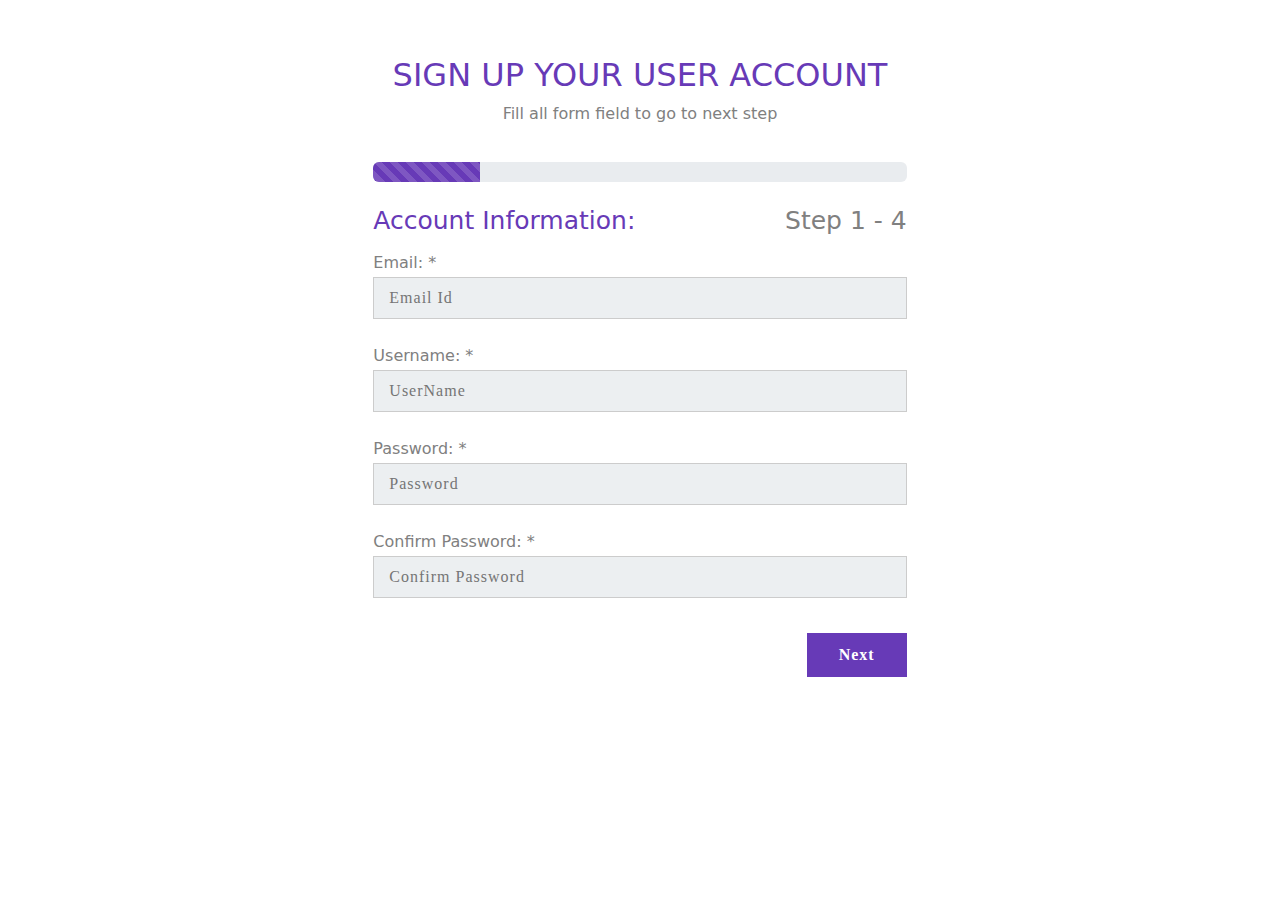
==== form.html @ b9141964 "form add" ====
<!DOCTYPE html>
<html lang="en">

<head>
    <meta charset="UTF-8">
    <meta http-equiv="X-UA-Compatible" content="IE=edge">
    <meta name="viewport" content="width=device-width, initial-scale=1.0">
    <title>Form</title>
    <!-- bootstrap cdn -->
    <link href="https://cdn.jsdelivr.net/npm/bootstrap@5.0.2/dist/css/bootstrap.min.css" rel="stylesheet"
        crossorigin="anonymous">

        <link rel="stylesheet" href="./form.css">
    

</head>

<body>
    <section class="formSection">
        <div class="container-fluid">
            <div class="row justify-content-center">
                <div class="col-11 col-sm-10 col-md-10 col-lg-6 col-xl-5 text-center p-0 mt-3 mb-2">
                    <div class="card px-0 pt-4 pb-0 mt-3 mb-3">
                        <h2 id="heading">Sign Up Your User Account</h2>
                        <p>Fill all form field to go to next step</p>
                        <form id="msform">
                            
                            <div class="progress">
                                <div class="progress-bar progress-bar-striped progress-bar-animated" role="progressbar"
                                    aria-valuemin="0" aria-valuemax="100"></div>
                            </div> <br> <!-- fieldsets -->
                            <fieldset>
                                <div class="form-card">
                                    <div class="row">
                                        <div class="col-7">
                                            <h2 class="fs-title">Account Information:</h2>
                                        </div>
                                        <div class="col-5">
                                            <h2 class="steps">Step 1 - 4</h2>
                                        </div>
                                    </div> <label class="fieldlabels">Email: *</label> <input type="email" name="email"
                                        placeholder="Email Id" /> <label class="fieldlabels">Username: *</label> <input
                                        type="text" name="uname" placeholder="UserName" /> <label
                                        class="fieldlabels">Password: *</label> <input type="password" name="pwd"
                                        placeholder="Password" /> <label class="fieldlabels">Confirm Password: *</label>
                                    <input type="password" name="cpwd" placeholder="Confirm Password" />
                                </div> <input type="button" name="next" class="next action-button" value="Next" />
                            </fieldset>
                            <fieldset>
                                <div class="form-card">
                                    <div class="row">
                                        <div class="col-7">
                                            <h2 class="fs-title">Personal Information:</h2>
                                        </div>
                                        <div class="col-5">
                                            <h2 class="steps">Step 2 - 4</h2>
                                        </div>
                                    </div> <label class="fieldlabels">First Name: *</label> <input type="text"
                                        name="fname" placeholder="First Name" /> <label class="fieldlabels">Last Name:
                                        *</label> <input type="text" name="lname" placeholder="Last Name" /> <label
                                        class="fieldlabels">Contact No.: *</label> <input type="text" name="phno"
                                        placeholder="Contact No." /> <label class="fieldlabels">Alternate Contact No.:
                                        *</label> <input type="text" name="phno_2"
                                        placeholder="Alternate Contact No." />
                                </div> <input type="button" name="next" class="next action-button" value="Next" />
                                <input type="button" name="previous" class="previous action-button-previous"
                                    value="Previous" />
                            </fieldset>
                            <fieldset>
                                <div class="form-card">
                                    <div class="row">
                                        <div class="col-7">
                                            <h2 class="fs-title">Image Upload:</h2>
                                        </div>
                                        <div class="col-5">
                                            <h2 class="steps">Step 3 - 4</h2>
                                        </div>
                                    </div> <label class="fieldlabels">Upload Your Photo:</label> <input type="file"
                                        name="pic" accept="image/*"> <label class="fieldlabels">Upload Signature
                                        Photo:</label> <input type="file" name="pic" accept="image/*">
                                </div> <input type="button" name="next" class="next action-button" value="Submit" />
                                <input type="button" name="previous" class="previous action-button-previous"
                                    value="Previous" />
                            </fieldset>
                            <fieldset>
                                <div class="form-card">
                                    <div class="row">
                                        <div class="col-7">
                                            <h2 class="fs-title">Image Upload:</h2>
                                        </div>
                                        <div class="col-5">
                                            <h2 class="steps">Step 3 - 4</h2>
                                        </div>
                                    </div> <label class="fieldlabels">Upload Your Photo:</label> <input type="file"
                                        name="pic" accept="image/*"> <label class="fieldlabels">Upload Signature
                                        Photo:</label> <input type="file" name="pic" accept="image/*">
                                </div> <input type="button" name="next" class="next action-button" value="Submit" />
                                <input type="button" name="previous" class="previous action-button-previous"
                                    value="Previous" />
                            </fieldset>
                            <fieldset>
                                <div class="form-card">
                                    <div class="row">
                                        <div class="col-7">
                                            <h2 class="fs-title">Finish:</h2>
                                        </div>
                                        <div class="col-5">
                                            <h2 class="steps">Step 4 - 4</h2>
                                        </div>
                                    </div> <br><br>
                                    <h2 class="purple-text text-center"><strong>SUCCESS !</strong></h2> <br>
                                    <div class="row justify-content-center">
                                        <div class="col-3"> <img src="https://i.imgur.com/GwStPmg.png"
                                                class="fit-image"> </div>
                                    </div> <br><br>
                                    <div class="row justify-content-center">
                                        <div class="col-7 text-center">
                                            <h5 class="purple-text text-center">You Have Successfully Signed Up</h5>
                                        </div>
                                    </div>
                                </div>
                            </fieldset>
                        </form>
                    </div>
                </div>
            </div>
        </div>
    </section>
    <script src="https://cdnjs.cloudflare.com/ajax/libs/jquery/3.6.0/jquery.min.js"
        integrity="sha512-894YE6QWD5I59HgZOGReFYm4dnWc1Qt5NtvYSaNcOP+u1T9qYdvdihz0PPSiiqn/+/3e7Jo4EaG7TubfWGUrMQ=="
        crossorigin="anonymous" referrerpolicy="no-referrer"></script>

    <script>
        $(document).ready(function () {

            var current_fs, next_fs, previous_fs; //fieldsets
            var opacity;
            var current = 1;
            var steps = $("fieldset").length;

            setProgressBar(current);

            $(".next").click(function () {

                current_fs = $(this).parent();
                next_fs = $(this).parent().next();

                //Add Class Active
                $("#progressbar li").eq($("fieldset").index(next_fs)).addClass("active");

                //show the next fieldset
                next_fs.show();
                //hide the current fieldset with style
                current_fs.animate({ opacity: 0 }, {
                    step: function (now) {
                        // for making fielset appear animation
                        opacity = 1 - now;

                        current_fs.css({
                            'display': 'none',
                            'position': 'relative'
                        });
                        next_fs.css({ 'opacity': opacity });
                    },
                    duration: 500
                });
                setProgressBar(++current);
            });

            $(".previous").click(function () {

                current_fs = $(this).parent();
                previous_fs = $(this).parent().prev();

                //Remove class active
                $("#progressbar li").eq($("fieldset").index(current_fs)).removeClass("active");

                //show the previous fieldset
                previous_fs.show();

                //hide the current fieldset with style
                current_fs.animate({ opacity: 0 }, {
                    step: function (now) {
                        // for making fielset appear animation
                        opacity = 1 - now;

                        current_fs.css({
                            'display': 'none',
                            'position': 'relative'
                        });
                        previous_fs.css({ 'opacity': opacity });
                    },
                    duration: 500
                });
                setProgressBar(--current);
            });

            function setProgressBar(curStep) {
                var percent = parseFloat(100 / steps) * curStep;
                percent = percent.toFixed();
                $(".progress-bar")
                    .css("width", percent + "%")
            }

            $(".submit").click(function () {
                return false;
            })

        });
    </script>
</body>

</html>
---- form.css ----
* {
    margin: 0;
    padding: 0
}

html {
    height: 100%
}

p {
    color: grey
}

#heading {
    text-transform: uppercase;
    color: #673AB7;
    font-weight: normal
}

#msform {
    text-align: center;
    position: relative;
    margin-top: 20px
}

#msform fieldset {
    background: white;
    border: 0 none;
    border-radius: 0.5rem;
    box-sizing: border-box;
    width: 100%;
    margin: 0;
    padding-bottom: 20px;
    position: relative
}

.form-card {
    text-align: left
}

#msform fieldset:not(:first-of-type) {
    display: none
}

#msform input,
#msform textarea {
    padding: 8px 15px 8px 15px;
    border: 1px solid #ccc;
    border-radius: 0px;
    margin-bottom: 25px;
    margin-top: 2px;
    width: 100%;
    box-sizing: border-box;
    font-family: montserrat;
    color: #2C3E50;
    background-color: #ECEFF1;
    font-size: 16px;
    letter-spacing: 1px
}

#msform input:focus,
#msform textarea:focus {
    -moz-box-shadow: none !important;
    -webkit-box-shadow: none !important;
    box-shadow: none !important;
    border: 1px solid #673AB7;
    outline-width: 0
}

#msform .action-button {
    width: 100px;
    background: #673AB7;
    font-weight: bold;
    color: white;
    border: 0 none;
    border-radius: 0px;
    cursor: pointer;
    padding: 10px 5px;
    margin: 10px 0px 10px 5px;
    float: right
}

#msform .action-button:hover,
#msform .action-button:focus {
    background-color: #311B92
}

#msform .action-button-previous {
    width: 100px;
    background: #616161;
    font-weight: bold;
    color: white;
    border: 0 none;
    border-radius: 0px;
    cursor: pointer;
    padding: 10px 5px;
    margin: 10px 5px 10px 0px;
    float: right
}

#msform .action-button-previous:hover,
#msform .action-button-previous:focus {
    background-color: #000000
}

.card {
    z-index: 0;
    border: none;
    position: relative
}

.fs-title {
    font-size: 25px;
    color: #673AB7;
    margin-bottom: 15px;
    font-weight: normal;
    text-align: left
}

.purple-text {
    color: #673AB7;
    font-weight: normal
}

.steps {
    font-size: 25px;
    color: gray;
    margin-bottom: 10px;
    font-weight: normal;
    text-align: right
}

.fieldlabels {
    color: gray;
    text-align: left
}

.progress {
    height: 20px
}

.progress-bar {
    background-color: #673AB7
}

.fit-image {
    width: 100%;
    object-fit: cover
}
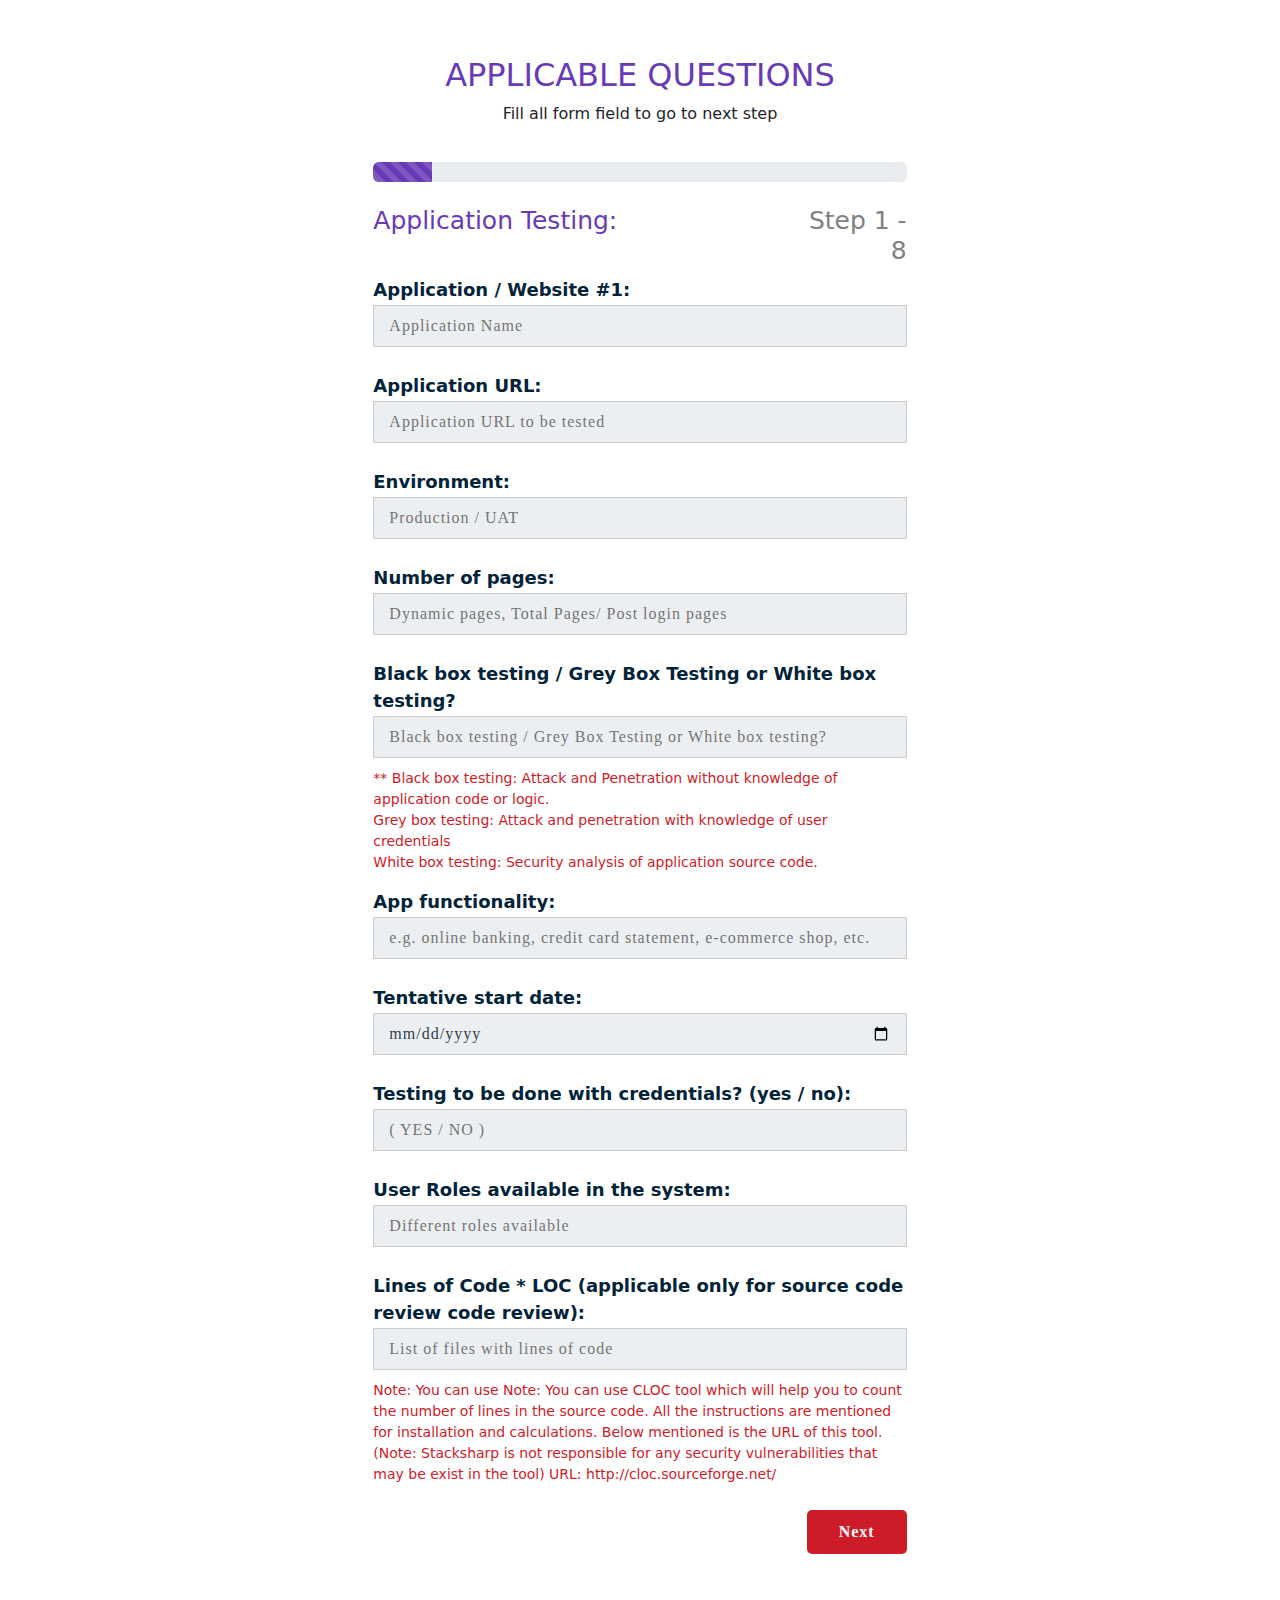
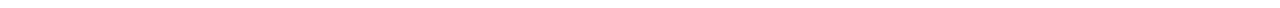
==== commit 11ece501: "form design complete" ====
--- a/form.html
+++ b/form.html
@@ -10,8 +10,8 @@
     <link href="https://cdn.jsdelivr.net/npm/bootstrap@5.0.2/dist/css/bootstrap.min.css" rel="stylesheet"
         crossorigin="anonymous">
 
-        <link rel="stylesheet" href="./form.css">
-    
+    <link rel="stylesheet" href="./form.css">
+
 
 </head>
 
@@ -21,10 +21,10 @@
             <div class="row justify-content-center">
                 <div class="col-11 col-sm-10 col-md-10 col-lg-6 col-xl-5 text-center p-0 mt-3 mb-2">
                     <div class="card px-0 pt-4 pb-0 mt-3 mb-3">
-                        <h2 id="heading">Sign Up Your User Account</h2>
+                        <h2 id="heading">Applicable questions</h2>
                         <p>Fill all form field to go to next step</p>
                         <form id="msform">
-                            
+
                             <div class="progress">
                                 <div class="progress-bar progress-bar-striped progress-bar-animated" role="progressbar"
                                     aria-valuemin="0" aria-valuemax="100"></div>
@@ -32,89 +32,258 @@
                             <fieldset>
                                 <div class="form-card">
                                     <div class="row">
-                                        <div class="col-7">
-                                            <h2 class="fs-title">Account Information:</h2>
-                                        </div>
-                                        <div class="col-5">
-                                            <h2 class="steps">Step 1 - 4</h2>
-                                        </div>
-                                    </div> <label class="fieldlabels">Email: *</label> <input type="email" name="email"
-                                        placeholder="Email Id" /> <label class="fieldlabels">Username: *</label> <input
-                                        type="text" name="uname" placeholder="UserName" /> <label
-                                        class="fieldlabels">Password: *</label> <input type="password" name="pwd"
-                                        placeholder="Password" /> <label class="fieldlabels">Confirm Password: *</label>
-                                    <input type="password" name="cpwd" placeholder="Confirm Password" />
-                                </div> <input type="button" name="next" class="next action-button" value="Next" />
-                            </fieldset>
-                            <fieldset>
-                                <div class="form-card">
-                                    <div class="row">
-                                        <div class="col-7">
-                                            <h2 class="fs-title">Personal Information:</h2>
-                                        </div>
-                                        <div class="col-5">
-                                            <h2 class="steps">Step 2 - 4</h2>
-                                        </div>
-                                    </div> <label class="fieldlabels">First Name: *</label> <input type="text"
-                                        name="fname" placeholder="First Name" /> <label class="fieldlabels">Last Name:
-                                        *</label> <input type="text" name="lname" placeholder="Last Name" /> <label
-                                        class="fieldlabels">Contact No.: *</label> <input type="text" name="phno"
-                                        placeholder="Contact No." /> <label class="fieldlabels">Alternate Contact No.:
-                                        *</label> <input type="text" name="phno_2"
-                                        placeholder="Alternate Contact No." />
-                                </div> <input type="button" name="next" class="next action-button" value="Next" />
-                                <input type="button" name="previous" class="previous action-button-previous"
-                                    value="Previous" />
-                            </fieldset>
-                            <fieldset>
-                                <div class="form-card">
-                                    <div class="row">
-                                        <div class="col-7">
-                                            <h2 class="fs-title">Image Upload:</h2>
-                                        </div>
-                                        <div class="col-5">
-                                            <h2 class="steps">Step 3 - 4</h2>
-                                        </div>
-                                    </div> <label class="fieldlabels">Upload Your Photo:</label> <input type="file"
-                                        name="pic" accept="image/*"> <label class="fieldlabels">Upload Signature
-                                        Photo:</label> <input type="file" name="pic" accept="image/*">
-                                </div> <input type="button" name="next" class="next action-button" value="Submit" />
-                                <input type="button" name="previous" class="previous action-button-previous"
-                                    value="Previous" />
-                            </fieldset>
-                            <fieldset>
-                                <div class="form-card">
-                                    <div class="row">
-                                        <div class="col-7">
-                                            <h2 class="fs-title">Image Upload:</h2>
-                                        </div>
-                                        <div class="col-5">
-                                            <h2 class="steps">Step 3 - 4</h2>
-                                        </div>
-                                    </div> <label class="fieldlabels">Upload Your Photo:</label> <input type="file"
-                                        name="pic" accept="image/*"> <label class="fieldlabels">Upload Signature
-                                        Photo:</label> <input type="file" name="pic" accept="image/*">
-                                </div> <input type="button" name="next" class="next action-button" value="Submit" />
-                                <input type="button" name="previous" class="previous action-button-previous"
-                                    value="Previous" />
-                            </fieldset>
-                            <fieldset>
-                                <div class="form-card">
-                                    <div class="row">
-                                        <div class="col-7">
-                                            <h2 class="fs-title">Finish:</h2>
-                                        </div>
-                                        <div class="col-5">
-                                            <h2 class="steps">Step 4 - 4</h2>
-                                        </div>
-                                    </div> <br><br>
+                                        <div class="col-9">
+                                            <h2 class="fs-title">Application Testing:</h2>
+                                        </div>
+                                        <div class="col-3">
+                                            <h2 class="steps">Step 1 - 8</h2>
+                                        </div>
+                                    </div>
+                                    <label class="fieldlabels">Application / Website #1: </label>
+                                    <input type="text" name="applicationname" placeholder="Application Name" />
+                                    <label class="fieldlabels">Application URL: </label>
+                                    <input type="text" name="application" placeholder="Application URL to be tested" />
+                                    <label class="fieldlabels">Environment:</label>
+                                    <input type="text" name="environment" placeholder="Production / UAT" />
+                                    <label class="fieldlabels">Number of pages:</label>
+                                    <input type="number" name="numberofpages"
+                                        placeholder="Dynamic pages, Total Pages/ Post login pages" />
+                                    <label class="fieldlabels">Black box testing / Grey Box Testing or White box
+                                        testing?</label>
+                                    <input type="text" name="boxTesting"
+                                        placeholder="Black box testing / Grey Box Testing or White box testing?" />
+                                    <span>
+                                        ** Black box testing: Attack and Penetration without knowledge of application
+                                        code
+                                        or logic.
+                                        <br> Grey box testing: Attack and penetration with knowledge of user
+                                        credentials <br> White box testing: Security analysis of application source
+                                        code.
+                                    </span>
+                                    <label class="fieldlabels">App functionality:</label>
+                                    <input type="text" name="apfunctionality"
+                                        placeholder="e.g. online banking, credit card statement, e-commerce shop, etc." />
+                                    <label class="fieldlabels">Tentative start date:</label>
+                                    <input type="date" name="tentativestartdate"
+                                        placeholder="Client’s Timeline to complete the Project" />
+                                    <label class="fieldlabels">Testing to be done with credentials? (yes / no):</label>
+                                    <input type="text" name="testingcredentials" placeholder="( YES / NO )" />
+                                    <label class="fieldlabels">User Roles available in the system:</label>
+                                    <input type="text" name="testingcredentials"
+                                        placeholder="Different roles available" />
+                                    <label class="fieldlabels">Lines of Code * LOC (applicable only for source code
+                                        review code review):</label>
+                                    <input type="text" name="testingcredentials"
+                                        placeholder="List of files with lines of code" />
+                                    <span>
+                                        Note: You can use Note: You can use CLOC tool which will help you to
+                                        count the number of lines in the source code. All the instructions are
+                                        mentioned for installation and calculations. Below mentioned is the URL of
+                                        this tool. (Note: Stacksharp is not responsible for any security
+                                        vulnerabilities that may be exist in the tool)
+                                        URL: http://cloc.sourceforge.net/
+                                    </span>
+                                </div>
+                                <input type="button" name="next" class="next action-button" value="Next" />
+                            </fieldset>
+                            <fieldset>
+                                <div class="form-card">
+                                    <div class="row">
+                                        <div class="col-9">
+                                            <h2 class="fs-title">Mobile Application Testing (Fill in case of
+                                                applicable):</h2>
+                                        </div>
+                                        <div class="col-3">
+                                            <h2 class="steps">Step 2 - 8</h2>
+                                        </div>
+                                    </div>
+                                    <label class="fieldlabels">Application #2 </label>
+                                    <input type="text" name="application2" placeholder="Application Name" />
+                                    <label class="fieldlabels">Does the Application communicate over http?</label>
+                                    <input type="text" name="applicationcommunicate" placeholder="( Yes/No )" />
+                                    <label class="fieldlabels">Application runs on which OS?</label>
+                                    <input type="text" name="applicationruns"
+                                        placeholder="e.g Android, iOS, Windows etc." />
+                                    <label class="fieldlabels">Number of screens</label>
+                                    <input type="number" name="numberscreen"
+                                        placeholder="Number of screens in the app" />
+                                    <label class="fieldlabels">Environment</label>
+                                    <input type="text" name="environment" placeholder="Production / UAT" />
+                                    <label class="fieldlabels">App functionality</label>
+                                    <input type="text" name="appfunctionality"
+                                        placeholder="e.g. online banking, credit card statement, e-commerce shop, etc" />
+                                    <label class="fieldlabels">Testing hours</label>
+                                    <input type="text" name="environment"
+                                        placeholder="Client’s Timeline to complete the Project" />
+                                    <label class="fieldlabels">Testing to be done with credentials? (yes / no)</label>
+                                    <input type="text" name="testingcredentials" placeholder="( Yes/No )" />
+                                    <label class="fieldlabels">User Roles available in the system</label>
+                                    <input type="text" name="userrole"
+                                        placeholder="Specify number of roles available" />
+                                </div>
+                                <input type="button" name="next" class="next action-button" value="Next" />
+                                <input type="button" name="previous" class="previous action-button-previous"
+                                    value="Previous" />
+                            </fieldset>
+                            <fieldset>
+                                <div class="form-card">
+                                    <div class="row">
+                                        <div class="col-9">
+                                            <h2 class="fs-title">API Testing:</h2>
+                                        </div>
+                                        <div class="col-3">
+                                            <h2 class="steps">Step 3 - 8</h2>
+                                        </div>
+                                    </div>
+                                    <label class="fieldlabels">API Url/s Mention all the APIs that will be in
+                                        scope:</label>
+                                    <input type="text" name="apiurl" placeholder="Actual URL of the API used">
+                                    <label class="fieldlabels">API document Workflow document of the API/s in
+                                        scope:</label>
+                                    <input type="text" name="apidocument"
+                                        placeholder="API document / workflow document">
+                                    <label class="fieldlabels">Environment:</label>
+                                    <input type="text" name="environment" placeholder="Production / UAT">
+                                    <label class="fieldlabels">Demo App / Script calling the API:</label>
+                                    <input type="text" name="demoapp"
+                                        placeholder="e.g. Need a demo app or script that calls the specific API to understand the parameters, values passed to the API">
+                                    <label class="fieldlabels">API calling sequence:</label>
+                                    <input type="text" name="apicall"
+                                        placeholder="Share the flow diagram, if not already mentioned in the API document.">
+                                    <label class="fieldlabels">Testing hours:</label>
+                                    <input type="text" name="testinghour"
+                                        placeholder="Client’s Time line to complete the Projec">
+                                    <label class="fieldlabels">Is there a API key required to call a specific
+                                        API?:</label>
+                                    <input type="text" name="testinghour" placeholder="Yes / No">
+                                    <span>If Yes, will need the API Key</span>
+                                </div>
+                                <input type="button" name="next" class="next action-button" value="Next" />
+                                <input type="button" name="previous" class="previous action-button-previous"
+                                    value="Previous" />
+                            </fieldset>
+                            <fieldset>
+                                <div class="form-card">
+                                    <div class="row">
+                                        <div class="col-9">
+                                            <h2 class="fs-title">Network Assessment (if Required):</h2>
+                                        </div>
+                                        <div class="col-3">
+                                            <h2 class="steps">Step 4 - 8</h2>
+                                        </div>
+                                    </div>
+                                    <label class="fieldlabels">Number of external IPs in the network:</label>
+                                    <input type="text" name="externalip" placeholder="Number of IPs">
+                                    <label class="fieldlabels">Number of internal IPs in the network:</label>
+                                    <input type="text" name="internalip" placeholder="Number of IPs">
+                                    <label class="fieldlabels">Onsite / offsite:</label>
+                                    <input type="text" name="onsite" placeholder="On-site / Off-site">
+                                    <label class="fieldlabels">Network architecture diagram:</label>
+                                    <input type="text" name="networkdiagram" placeholder="Network architecture diagram">
+                                </div>
+                                <input type="button" name="next" class="next action-button" value="Next" />
+                                <input type="button" name="previous" class="previous action-button-previous"
+                                    value="Previous" />
+                            </fieldset>
+                            <fieldset>
+                                <div class="form-card">
+                                    <div class="row">
+                                        <div class="col-9">
+                                            <h2 class="fs-title">Cloud Security Assessment (If Required):</h2>
+                                        </div>
+                                        <div class="col-3">
+                                            <h2 class="steps">Step 5 - 8</h2>
+                                        </div>
+                                    </div>
+                                    <label class="fieldlabels">How many services are hosted in the cloud infrastructure (please share the list of services):</label>
+                                    <input type="text" name="manyservice" placeholder="How many services are hosted">
+                                    <label class="fieldlabels">Architecture / policy documentation for the in- scope infrastructure/application:</label>
+                                    <input type="text" name="policydocument" placeholder="Architecture / policy documentation">
+                                    <label class="fieldlabels">No of environments in the cloud infrastructure:</label>
+                                    <input type="text" name="noenvironment" placeholder="i.e. AWS Organization">
+                                    <label class="fieldlabels">If your cloud environment hosts code as infrastructure, please provide the user roles who can access the code:</label>
+                                    <input type="text" name="developeruser" placeholder="e.g. developer user">
+                                    <label class="fieldlabels">List of user roles currently available in the cloud environment (active users enabled in the cloud):</label>
+                                    <input type="text" name="listuser" placeholder="List of user roles currently available">
+                                    <label class="fieldlabels">Process documents i.e. IT security policy, User management, Data Security, Password Policy:</label>
+                                    <input type="text" name="processdocument" placeholder="Process documents">
+                                </div>
+                                <input type="button" name="next" class="next action-button" value="Next" />
+                                <input type="button" name="previous" class="previous action-button-previous"
+                                    value="Previous" />
+                            </fieldset>
+                            <fieldset>
+                                <div class="form-card">
+                                    <div class="row">
+                                        <div class="col-9">
+                                            <h2 class="fs-title">Application Architecture Diagrams (if available/applicable):</h2>
+                                        </div>
+                                        <div class="col-3">
+                                            <h2 class="steps">Step 6 - 8</h2>
+                                        </div>
+                                    </div>
+                                    <label class="fieldlabels">Please include any relevant application architecture diagrams with this questionnaire, to help us better understand the scope and estimate the effort involved:</label>
+                                    <input type="file" name="diagramfile">
+                                   
+                                </div>
+                                <input type="button" name="next" class="next action-button" value="Next" />
+                                <input type="button" name="previous" class="previous action-button-previous"
+                                    value="Previous" />
+                            </fieldset>
+                            <fieldset>
+                                <div class="form-card">
+                                    <div class="row">
+                                        <div class="col-9">
+                                            <h2 class="fs-title">Environment for testing:</h2>
+                                        </div>
+                                        <div class="col-3">
+                                            <h2 class="steps">Step 7 - 8</h2>
+                                        </div>
+                                    </div>
+                                    <label class="fieldlabels">If application to be tested on production environment, prior approvals and
+                                        permissions required from company owning the application. Authorization letter to
+                                        be submitted to StackSharp.</label>
+                                 
+                                   
+                                </div>
+                                <input type="button" name="next" class="next action-button" value="Next" />
+                                <input type="button" name="previous" class="previous action-button-previous"
+                                    value="Previous" />
+                            </fieldset>
+                            <fieldset>
+                                <div class="form-card">
+                                    <div class="row">
+                                        <div class="col-9">
+                                            <h2 class="fs-title">Access to the application:</h2>
+                                        </div>
+                                        <div class="col-3">
+                                            <h2 class="steps">Step 8 - 8</h2>
+                                        </div>
+                                    </div>
+                                    <label class="fieldlabels">Access to the target application, can be provided to StackSharp in any one of the
+                                        below mentioned options to perform remote testing:</label>
+                                 <p>For UAT application testing:</p>
+                                   <p>1) Whitelist StackSharp source IP addresses to access the target application.</p>
+                                   <p>2) Client company to create a VPN tunnel to establish a secure connection</p>
+                                   <p>between Stacksharp and target network.</p>
+                                   <label class="fieldlabels">For Production application testing:</label>
+                                   <p>1) After authorizations and permissions provided by the client, Stacksharp can
+                                    access the in-scope targets over internet.</p>
+                                </div>
+                                <input type="button" name="next" class="next action-button" value="Submit" />
+                                <input type="button" name="previous" class="previous action-button-previous"
+                                    value="Previous" />
+                            </fieldset>
+                            <fieldset>
+                                <div class="form-card">
+                                     <br><br>
                                     <h2 class="purple-text text-center"><strong>SUCCESS !</strong></h2> <br>
                                     <div class="row justify-content-center">
                                         <div class="col-3"> <img src="https://i.imgur.com/GwStPmg.png"
                                                 class="fit-image"> </div>
                                     </div> <br><br>
                                     <div class="row justify-content-center">
-                                        <div class="col-7 text-center">
+                                        <div class="col-9 text-center">
                                             <h5 class="purple-text text-center">You Have Successfully Signed Up</h5>
                                         </div>
                                     </div>
--- a/form.css
+++ b/form.css
@@ -7,9 +7,6 @@
     height: 100%
 }
 
-p {
-    color: grey
-}
 
 #heading {
     text-transform: uppercase;
@@ -69,25 +66,31 @@
 
 #msform .action-button {
     width: 100px;
-    background: #673AB7;
+    background: #ce1b28;
     font-weight: bold;
     color: white;
     border: 0 none;
     border-radius: 0px;
     cursor: pointer;
     padding: 10px 5px;
-    margin: 10px 0px 10px 5px;
-    float: right
+    margin: 10px 0px 10px 20px;
+    float: right;
+    border-radius: 5px;
+    -webkit-border-radius: 5px;
+    -moz-border-radius: 5px;
+    -ms-border-radius: 5px;
+    -o-border-radius: 5px;
 }
 
 #msform .action-button:hover,
 #msform .action-button:focus {
-    background-color: #311B92
+    background-color: #ce1b28;
+    box-shadow: 2px 1px 7px 0px #ce1b28;
 }
 
 #msform .action-button-previous {
     width: 100px;
-    background: #616161;
+    background: #1A2020;
     font-weight: bold;
     color: white;
     border: 0 none;
@@ -95,12 +98,18 @@
     cursor: pointer;
     padding: 10px 5px;
     margin: 10px 5px 10px 0px;
-    float: right
+    float: right;
+    border-radius: 5px;
+    -webkit-border-radius: 5px;
+    -moz-border-radius: 5px;
+    -ms-border-radius: 5px;
+    -o-border-radius: 5px;
 }
 
 #msform .action-button-previous:hover,
 #msform .action-button-previous:focus {
-    background-color: #000000
+    background: #1A2020;
+    box-shadow: 3px 2px 6px 0px #1A2020AB;
 }
 
 .card {
@@ -131,8 +140,10 @@
 }
 
 .fieldlabels {
-    color: gray;
-    text-align: left
+    color: #022339;
+    text-align: left;
+    font-size: 18px;
+    font-weight: 700;
 }
 
 .progress {
@@ -146,4 +157,13 @@
 .fit-image {
     width: 100%;
     object-fit: cover
+}
+.form-card span{
+    color: #ce1b28;
+    text-align: left;
+    font-size: 14px;
+    font-weight: 400;
+    margin-top: -15px;
+    margin-bottom: 15px;
+    display: block;
 }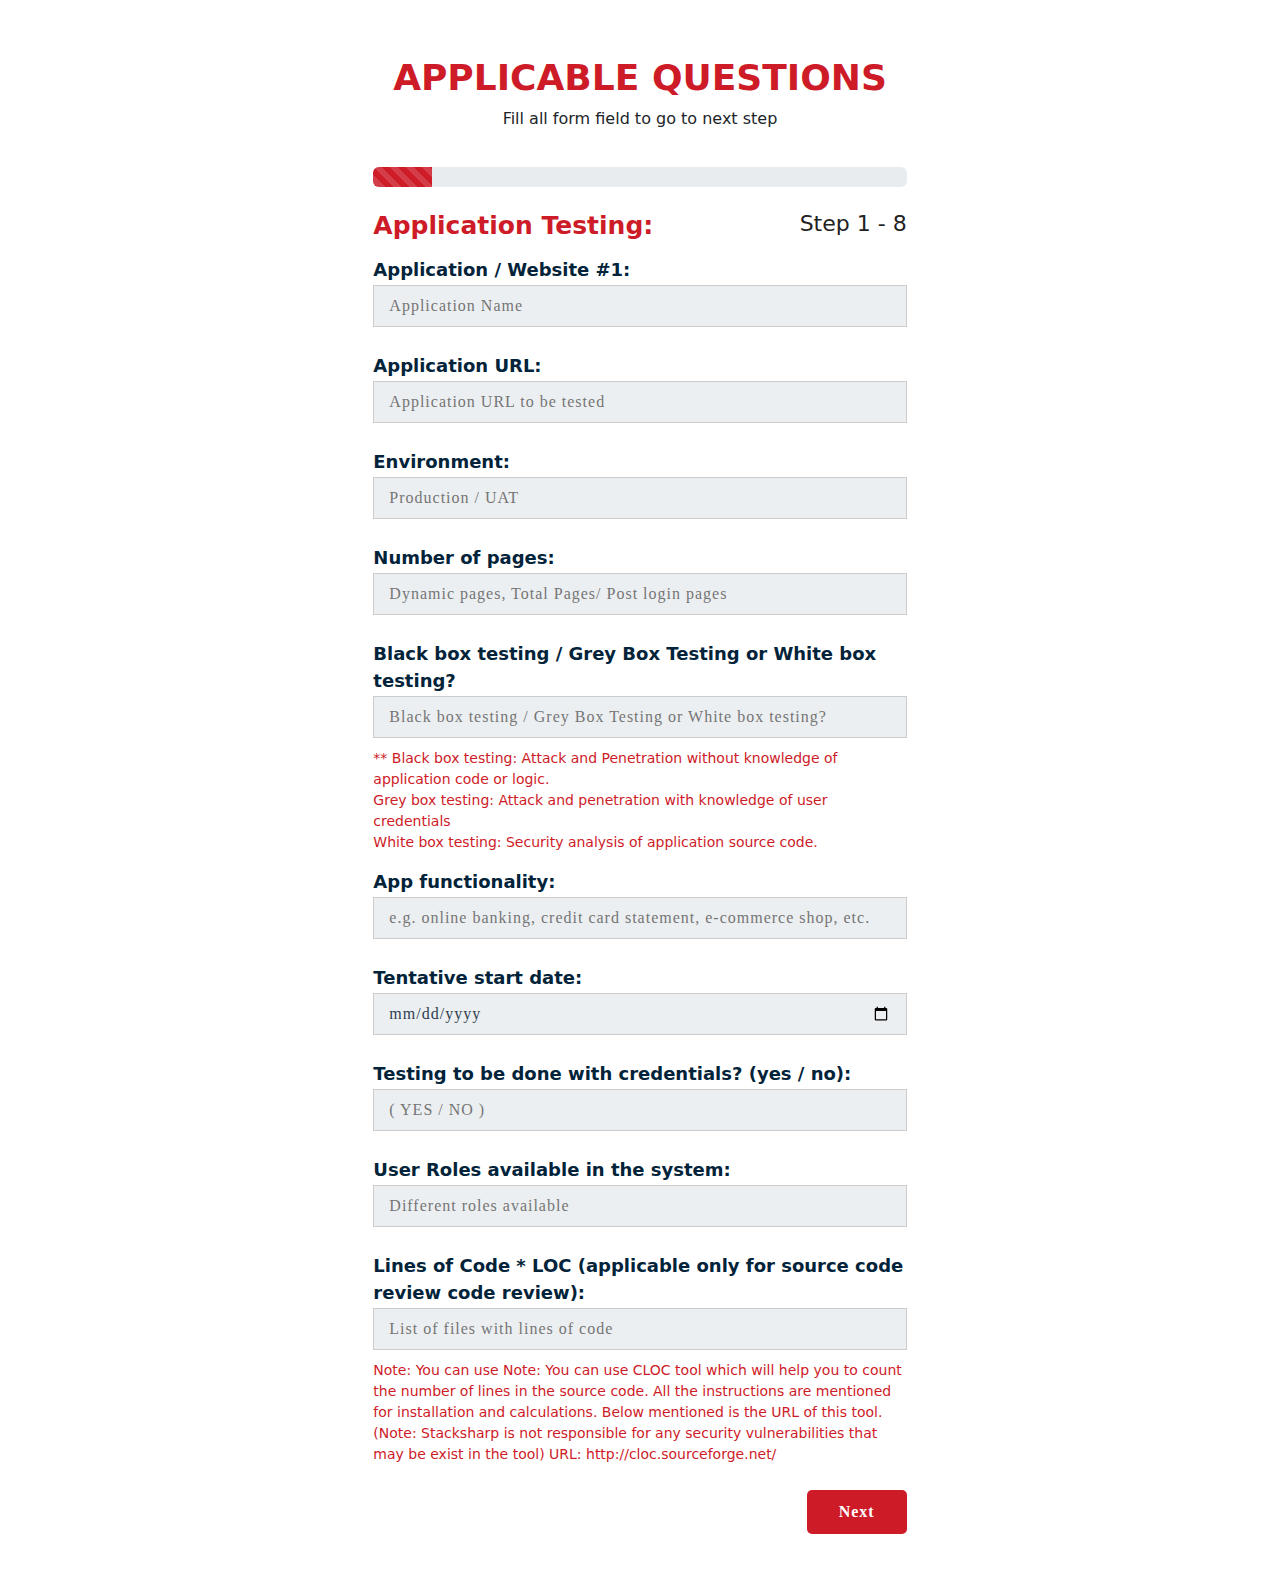
==== commit 77990b91: "data send succesfully" ====
--- a/form.html
+++ b/form.html
@@ -23,12 +23,14 @@
                     <div class="card px-0 pt-4 pb-0 mt-3 mb-3">
                         <h2 id="heading">Applicable questions</h2>
                         <p>Fill all form field to go to next step</p>
-                        <form id="msform">
+                        <form id="msform" method="POST">
 
                             <div class="progress">
                                 <div class="progress-bar progress-bar-striped progress-bar-animated" role="progressbar"
                                     aria-valuemin="0" aria-valuemax="100"></div>
                             </div> <br> <!-- fieldsets -->
+
+                            <!-- section one -->
                             <fieldset>
                                 <div class="form-card">
                                     <div class="row">
@@ -40,17 +42,17 @@
                                         </div>
                                     </div>
                                     <label class="fieldlabels">Application / Website #1: </label>
-                                    <input type="text" name="applicationname" placeholder="Application Name" />
+                                    <input type="text" name="applicationname" id="applicationname" placeholder="Application Name" />
                                     <label class="fieldlabels">Application URL: </label>
-                                    <input type="text" name="application" placeholder="Application URL to be tested" />
+                                    <input type="text" name="applicationurl" id="applicationurl" placeholder="Application URL to be tested" />
                                     <label class="fieldlabels">Environment:</label>
-                                    <input type="text" name="environment" placeholder="Production / UAT" />
+                                    <input type="text" name="firstenvironment" id="firstenvironment" placeholder="Production / UAT" />
                                     <label class="fieldlabels">Number of pages:</label>
-                                    <input type="number" name="numberofpages"
+                                    <input type="number" name="numberofpages" id="numberofpages"
                                         placeholder="Dynamic pages, Total Pages/ Post login pages" />
                                     <label class="fieldlabels">Black box testing / Grey Box Testing or White box
                                         testing?</label>
-                                    <input type="text" name="boxTesting"
+                                    <input type="text" name="boxTesting" id="boxTesting"
                                         placeholder="Black box testing / Grey Box Testing or White box testing?" />
                                     <span>
                                         ** Black box testing: Attack and Penetration without knowledge of application
@@ -61,19 +63,19 @@
                                         code.
                                     </span>
                                     <label class="fieldlabels">App functionality:</label>
-                                    <input type="text" name="apfunctionality"
+                                    <input type="text" name="firstappfunctionality" id="firstappfunctionality"
                                         placeholder="e.g. online banking, credit card statement, e-commerce shop, etc." />
                                     <label class="fieldlabels">Tentative start date:</label>
-                                    <input type="date" name="tentativestartdate"
+                                    <input type="date" name="tentativestartdate" id="tentativestartdate"
                                         placeholder="Client’s Timeline to complete the Project" />
                                     <label class="fieldlabels">Testing to be done with credentials? (yes / no):</label>
-                                    <input type="text" name="testingcredentials" placeholder="( YES / NO )" />
+                                    <input type="text" name="firsttestingcredentials" id="firsttestingcredentials" placeholder="( YES / NO )" />
                                     <label class="fieldlabels">User Roles available in the system:</label>
-                                    <input type="text" name="testingcredentials"
+                                    <input type="text" name="userroles" id="userroles"
                                         placeholder="Different roles available" />
                                     <label class="fieldlabels">Lines of Code * LOC (applicable only for source code
                                         review code review):</label>
-                                    <input type="text" name="testingcredentials"
+                                    <input type="text" name="linescode" id="linescode"
                                         placeholder="List of files with lines of code" />
                                     <span>
                                         Note: You can use Note: You can use CLOC tool which will help you to
@@ -86,6 +88,7 @@
                                 </div>
                                 <input type="button" name="next" class="next action-button" value="Next" />
                             </fieldset>
+                            <!-- section two -->
                             <fieldset>
                                 <div class="form-card">
                                     <div class="row">
@@ -98,33 +101,34 @@
                                         </div>
                                     </div>
                                     <label class="fieldlabels">Application #2 </label>
-                                    <input type="text" name="application2" placeholder="Application Name" />
+                                    <input type="text" name="application2" id="application2" placeholder="Application Name" />
                                     <label class="fieldlabels">Does the Application communicate over http?</label>
-                                    <input type="text" name="applicationcommunicate" placeholder="( Yes/No )" />
+                                    <input type="text" name="applicationcommunicate" id="applicationcommunicate" placeholder="( Yes/No )" />
                                     <label class="fieldlabels">Application runs on which OS?</label>
-                                    <input type="text" name="applicationruns"
+                                    <input type="text" name="applicationruns" id="applicationruns"
                                         placeholder="e.g Android, iOS, Windows etc." />
                                     <label class="fieldlabels">Number of screens</label>
-                                    <input type="number" name="numberscreen"
+                                    <input type="number" name="numberscreen" id="numberscreen"
                                         placeholder="Number of screens in the app" />
                                     <label class="fieldlabels">Environment</label>
-                                    <input type="text" name="environment" placeholder="Production / UAT" />
+                                    <input type="text" name="sceondenvironment" id="sceondenvironment" placeholder="Production / UAT" />
                                     <label class="fieldlabels">App functionality</label>
-                                    <input type="text" name="appfunctionality"
+                                    <input type="text" name="sceondappfunctionality" id="sceondappfunctionality"
                                         placeholder="e.g. online banking, credit card statement, e-commerce shop, etc" />
                                     <label class="fieldlabels">Testing hours</label>
-                                    <input type="text" name="environment"
+                                    <input type="number" name="secondtestinghour" id="secondtestinghour"
                                         placeholder="Client’s Timeline to complete the Project" />
                                     <label class="fieldlabels">Testing to be done with credentials? (yes / no)</label>
-                                    <input type="text" name="testingcredentials" placeholder="( Yes/No )" />
+                                    <input type="text" name="sceondtestingcredentials" id="sceondtestingcredentials" placeholder="( Yes/No )" />
                                     <label class="fieldlabels">User Roles available in the system</label>
-                                    <input type="text" name="userrole"
+                                    <input type="text" name="sceonduserrole" id="sceonduserrole"
                                         placeholder="Specify number of roles available" />
                                 </div>
                                 <input type="button" name="next" class="next action-button" value="Next" />
                                 <input type="button" name="previous" class="previous action-button-previous"
                                     value="Previous" />
                             </fieldset>
+                            <!-- section three -->
                             <fieldset>
                                 <div class="form-card">
                                     <div class="row">
@@ -137,31 +141,32 @@
                                     </div>
                                     <label class="fieldlabels">API Url/s Mention all the APIs that will be in
                                         scope:</label>
-                                    <input type="text" name="apiurl" placeholder="Actual URL of the API used">
+                                    <input type="text" name="apiurl" id="apiurl" placeholder="Actual URL of the API used">
                                     <label class="fieldlabels">API document Workflow document of the API/s in
                                         scope:</label>
-                                    <input type="text" name="apidocument"
+                                    <input type="text" name="apidocument" id="apidocument"
                                         placeholder="API document / workflow document">
                                     <label class="fieldlabels">Environment:</label>
-                                    <input type="text" name="environment" placeholder="Production / UAT">
+                                    <input type="text" name="thirdenvironment" id="thirdenvironment" placeholder="Production / UAT">
                                     <label class="fieldlabels">Demo App / Script calling the API:</label>
-                                    <input type="text" name="demoapp"
+                                    <input type="text" name="demoapp" id="demoapp"
                                         placeholder="e.g. Need a demo app or script that calls the specific API to understand the parameters, values passed to the API">
                                     <label class="fieldlabels">API calling sequence:</label>
-                                    <input type="text" name="apicall"
+                                    <input type="text" name="apicall" id="apicall"
                                         placeholder="Share the flow diagram, if not already mentioned in the API document.">
                                     <label class="fieldlabels">Testing hours:</label>
-                                    <input type="text" name="testinghour"
+                                    <input type="text" name="thirdtestinghour" id="thirdtestinghour"
                                         placeholder="Client’s Time line to complete the Projec">
                                     <label class="fieldlabels">Is there a API key required to call a specific
                                         API?:</label>
-                                    <input type="text" name="testinghour" placeholder="Yes / No">
+                                    <input type="text" name="apikey" id="apikey" placeholder="Yes / No">
                                     <span>If Yes, will need the API Key</span>
                                 </div>
                                 <input type="button" name="next" class="next action-button" value="Next" />
                                 <input type="button" name="previous" class="previous action-button-previous"
                                     value="Previous" />
                             </fieldset>
+                            <!-- section four -->
                             <fieldset>
                                 <div class="form-card">
                                     <div class="row">
@@ -173,18 +178,19 @@
                                         </div>
                                     </div>
                                     <label class="fieldlabels">Number of external IPs in the network:</label>
-                                    <input type="text" name="externalip" placeholder="Number of IPs">
+                                    <input type="text" name="externalip" id="externalip" placeholder="Number of IPs">
                                     <label class="fieldlabels">Number of internal IPs in the network:</label>
-                                    <input type="text" name="internalip" placeholder="Number of IPs">
+                                    <input type="text" name="internalip" id="internalip" placeholder="Number of IPs">
                                     <label class="fieldlabels">Onsite / offsite:</label>
-                                    <input type="text" name="onsite" placeholder="On-site / Off-site">
+                                    <input type="text" name="onsite" id="onsite" placeholder="On-site / Off-site">
                                     <label class="fieldlabels">Network architecture diagram:</label>
-                                    <input type="text" name="networkdiagram" placeholder="Network architecture diagram">
-                                </div>
-                                <input type="button" name="next" class="next action-button" value="Next" />
-                                <input type="button" name="previous" class="previous action-button-previous"
-                                    value="Previous" />
-                            </fieldset>
+                                    <input type="file" name="networkdiagram" id="networkdiagram" placeholder="Network architecture diagram">
+                                </div>
+                                <input type="button" name="next" class="next action-button" value="Next" />
+                                <input type="button" name="previous" class="previous action-button-previous"
+                                    value="Previous" />
+                            </fieldset>
+                            <!-- section five -->
                             <fieldset>
                                 <div class="form-card">
                                     <div class="row">
@@ -195,41 +201,53 @@
                                             <h2 class="steps">Step 5 - 8</h2>
                                         </div>
                                     </div>
-                                    <label class="fieldlabels">How many services are hosted in the cloud infrastructure (please share the list of services):</label>
-                                    <input type="text" name="manyservice" placeholder="How many services are hosted">
-                                    <label class="fieldlabels">Architecture / policy documentation for the in- scope infrastructure/application:</label>
-                                    <input type="text" name="policydocument" placeholder="Architecture / policy documentation">
+                                    <label class="fieldlabels">How many services are hosted in the cloud infrastructure
+                                        (please share the list of services):</label>
+                                    <input type="text" name="manyservice" id="manyservice" placeholder="How many services are hosted">
+                                    <label class="fieldlabels">Architecture / policy documentation for the in- scope
+                                        infrastructure/application:</label>
+                                    <input type="text" name="policydocument" id="policydocument"
+                                        placeholder="Architecture / policy documentation">
                                     <label class="fieldlabels">No of environments in the cloud infrastructure:</label>
-                                    <input type="text" name="noenvironment" placeholder="i.e. AWS Organization">
-                                    <label class="fieldlabels">If your cloud environment hosts code as infrastructure, please provide the user roles who can access the code:</label>
-                                    <input type="text" name="developeruser" placeholder="e.g. developer user">
-                                    <label class="fieldlabels">List of user roles currently available in the cloud environment (active users enabled in the cloud):</label>
-                                    <input type="text" name="listuser" placeholder="List of user roles currently available">
-                                    <label class="fieldlabels">Process documents i.e. IT security policy, User management, Data Security, Password Policy:</label>
-                                    <input type="text" name="processdocument" placeholder="Process documents">
-                                </div>
-                                <input type="button" name="next" class="next action-button" value="Next" />
-                                <input type="button" name="previous" class="previous action-button-previous"
-                                    value="Previous" />
-                            </fieldset>
-                            <fieldset>
-                                <div class="form-card">
-                                    <div class="row">
-                                        <div class="col-9">
-                                            <h2 class="fs-title">Application Architecture Diagrams (if available/applicable):</h2>
+                                    <input type="text" name="noenvironment" id="noenvironment" placeholder="i.e. AWS Organization">
+                                    <label class="fieldlabels">If your cloud environment hosts code as infrastructure,
+                                        please provide the user roles who can access the code:</label>
+                                    <input type="text" name="developeruser" id="developeruser" placeholder="e.g. developer user">
+                                    <label class="fieldlabels">List of user roles currently available in the cloud
+                                        environment (active users enabled in the cloud):</label>
+                                    <input type="text" name="listuser" id="listuser"
+                                        placeholder="List of user roles currently available">
+                                    <label class="fieldlabels">Process documents i.e. IT security policy, User
+                                        management, Data Security, Password Policy:</label>
+                                    <input type="text" name="processdocument" id="processdocument" placeholder="Process documents">
+                                </div>
+                                <input type="button" name="next" class="next action-button" value="Next" />
+                                <input type="button" name="previous" class="previous action-button-previous"
+                                    value="Previous" />
+                            </fieldset>
+                            <!-- section six -->
+                            <fieldset>
+                                <div class="form-card">
+                                    <div class="row">
+                                        <div class="col-9">
+                                            <h2 class="fs-title">Application Architecture Diagrams (if
+                                                available/applicable):</h2>
                                         </div>
                                         <div class="col-3">
                                             <h2 class="steps">Step 6 - 8</h2>
                                         </div>
                                     </div>
-                                    <label class="fieldlabels">Please include any relevant application architecture diagrams with this questionnaire, to help us better understand the scope and estimate the effort involved:</label>
-                                    <input type="file" name="diagramfile">
-                                   
-                                </div>
-                                <input type="button" name="next" class="next action-button" value="Next" />
-                                <input type="button" name="previous" class="previous action-button-previous"
-                                    value="Previous" />
-                            </fieldset>
+                                    <label class="fieldlabels">Please include any relevant application architecture
+                                        diagrams with this questionnaire, to help us better understand the scope and
+                                        estimate the effort involved:</label>
+                                    <input type="file" name="diagramfile" id="diagramfile">
+
+                                </div>
+                                <input type="button" name="next" class="next action-button" value="Next" />
+                                <input type="button" name="previous" class="previous action-button-previous"
+                                    value="Previous" />
+                            </fieldset>
+                            <!-- section seven -->
                             <fieldset>
                                 <div class="form-card">
                                     <div class="row">
@@ -240,16 +258,19 @@
                                             <h2 class="steps">Step 7 - 8</h2>
                                         </div>
                                     </div>
-                                    <label class="fieldlabels">If application to be tested on production environment, prior approvals and
-                                        permissions required from company owning the application. Authorization letter to
+                                    <label class="fieldlabels">If application to be tested on production environment,
+                                        prior approvals and
+                                        permissions required from company owning the application. Authorization letter
+                                        to
                                         be submitted to StackSharp.</label>
-                                 
-                                   
-                                </div>
-                                <input type="button" name="next" class="next action-button" value="Next" />
-                                <input type="button" name="previous" class="previous action-button-previous"
-                                    value="Previous" />
-                            </fieldset>
+
+
+                                </div>
+                                <input type="button" name="next" class="next action-button" value="Next" />
+                                <input type="button" name="previous" class="previous action-button-previous"
+                                    value="Previous" />
+                            </fieldset>
+                            <!-- section eight -->
                             <fieldset>
                                 <div class="form-card">
                                     <div class="row">
@@ -260,31 +281,33 @@
                                             <h2 class="steps">Step 8 - 8</h2>
                                         </div>
                                     </div>
-                                    <label class="fieldlabels">Access to the target application, can be provided to StackSharp in any one of the
+                                    <label class="fieldlabels">Access to the target application, can be provided to
+                                        StackSharp in any one of the
                                         below mentioned options to perform remote testing:</label>
-                                 <p>For UAT application testing:</p>
-                                   <p>1) Whitelist StackSharp source IP addresses to access the target application.</p>
-                                   <p>2) Client company to create a VPN tunnel to establish a secure connection</p>
-                                   <p>between Stacksharp and target network.</p>
-                                   <label class="fieldlabels">For Production application testing:</label>
-                                   <p>1) After authorizations and permissions provided by the client, Stacksharp can
-                                    access the in-scope targets over internet.</p>
+                                    <p>For UAT application testing:</p>
+                                    <p>1) Whitelist StackSharp source IP addresses to access the target application.</p>
+                                    <p>2) Client company to create a VPN tunnel to establish a secure connection</p>
+                                    <p>between Stacksharp and target network.</p>
+                                    <label class="fieldlabels">For Production application testing:</label>
+                                    <p>1) After authorizations and permissions provided by the client, Stacksharp can
+                                        access the in-scope targets over internet.</p>
                                 </div>
                                 <input type="button" name="next" class="next action-button" value="Submit" />
                                 <input type="button" name="previous" class="previous action-button-previous"
                                     value="Previous" />
                             </fieldset>
-                            <fieldset>
-                                <div class="form-card">
-                                     <br><br>
+                            <!-- complete section -->
+                            <fieldset>
+                                <div class="form-card">
+                                    <br><br>
                                     <h2 class="purple-text text-center"><strong>SUCCESS !</strong></h2> <br>
                                     <div class="row justify-content-center">
-                                        <div class="col-3"> <img src="https://i.imgur.com/GwStPmg.png"
+                                        <div class="col-3"> <img src="https://cdn.pixabay.com/photo/2016/03/31/14/37/check-mark-1292787_1280.png"
                                                 class="fit-image"> </div>
                                     </div> <br><br>
                                     <div class="row justify-content-center">
                                         <div class="col-9 text-center">
-                                            <h5 class="purple-text text-center">You Have Successfully Signed Up</h5>
+                                            <h5 class="purple-text text-center">You Have Successfully fillup the form</h5>
                                         </div>
                                     </div>
                                 </div>
@@ -295,13 +318,89 @@
             </div>
         </div>
     </section>
+   
     <script src="https://cdnjs.cloudflare.com/ajax/libs/jquery/3.6.0/jquery.min.js"
         integrity="sha512-894YE6QWD5I59HgZOGReFYm4dnWc1Qt5NtvYSaNcOP+u1T9qYdvdihz0PPSiiqn/+/3e7Jo4EaG7TubfWGUrMQ=="
         crossorigin="anonymous" referrerpolicy="no-referrer"></script>
+    <script src="//ajax.googleapis.com/ajax/libs/jquery/2.0.3/jquery.min.js"></script>
 
     <script>
+        // php ajax
         $(document).ready(function () {
-
+         $("form").submit(function (event) {
+            var formData = {
+                applicationname: $("#applicationname").val(),
+                applicationurl: $("#applicationurl").val(),
+                firstenvironment: $("#firstenvironment").val(),
+                numberofpages: $("#numberofpages").val(),
+                boxTesting: $("#boxTesting").val(),
+                firstappfunctionality: $("#firstappfunctionality").val(),
+                tentativestartdate: $("#tentativestartdate").val(),
+                firsttestingcredentials: $("#firsttestingcredentials").val(),
+                userroles: $("#userroles").val(),
+                linescode: $("#linescode").val(),
+
+
+                application2: $("#application2").val(),
+                applicationcommunicate: $("#applicationcommunicate").val(),
+                applicationruns: $("#applicationruns").val(),
+                numberscreen: $("#numberscreen").val(),
+                sceondenvironment: $("#sceondenvironment").val(),
+                sceondappfunctionality: $("#sceondappfunctionality").val(),
+                secondtestinghour: $("#secondtestinghour").val(),
+                sceondtestingcredentials: $("#sceondtestingcredentials").val(),
+                sceonduserrole: $("#sceonduserrole").val(),
+
+
+
+                apiurl: $("#apiurl").val(),
+                apidocument: $("#apidocument").val(),
+                thirdenvironment: $("#thirdenvironment").val(),
+                demoapp: $("#demoapp").val(),
+                apicall: $("#apicall").val(),
+                thirdtestinghour: $("#thirdtestinghour").val(),
+                apikey: $("#apikey").val(),
+
+
+
+                externalip: $("#externalip").val(),
+                internalip: $("#internalip").val(),
+                onsite: $("#onsite").val(),
+                networkdiagram: $("#networkdiagram").val(),
+
+
+                manyservice: $("#manyservice").val(),
+                policydocument: $("#policydocument").val(),
+                noenvironment: $("#noenvironment").val(),
+                developeruser: $("#developeruser").val(),
+                listuser: $("#listuser").val(),
+                processdocument: $("#processdocument").val(),
+
+
+                diagramfile: $("#diagramfile").val(),
+
+        
+
+            };
+           
+            $.ajax({
+               type: "POST",
+               url: "https://lancerswork.info/SoniaProjects/stacksharp/formemail.php",
+               data: formData,
+               dataType: "json",
+               encode: true,
+            }).done(function (data) {
+               console.log(data);
+            });
+
+            event.preventDefault();
+         });
+      });
+
+
+        // next previous
+
+        $(document).ready(function () {
             var current_fs, next_fs, previous_fs; //fieldsets
             var opacity;
             var current = 1;
--- a/form.css
+++ b/form.css
@@ -10,8 +10,9 @@
 
 #heading {
     text-transform: uppercase;
-    color: #673AB7;
-    font-weight: normal
+    color: #ce1b28;
+    font-weight: 700;
+    font-size: 36px;
 }
 
 #msform {
@@ -120,10 +121,10 @@
 
 .fs-title {
     font-size: 25px;
-    color: #673AB7;
-    margin-bottom: 15px;
-    font-weight: normal;
-    text-align: left
+color: #ce1b28;
+margin-bottom: 15px;
+text-align: left;
+font-weight: 700;
 }
 
 .purple-text {
@@ -132,11 +133,11 @@
 }
 
 .steps {
-    font-size: 25px;
-    color: gray;
-    margin-bottom: 10px;
-    font-weight: normal;
-    text-align: right
+    font-size: 22px;
+color: #222;
+margin-bottom: 10px;
+font-weight: 400;
+text-align: right;
 }
 
 .fieldlabels {
@@ -151,7 +152,7 @@
 }
 
 .progress-bar {
-    background-color: #673AB7
+    background-color: #ce1b28;
 }
 
 .fit-image {
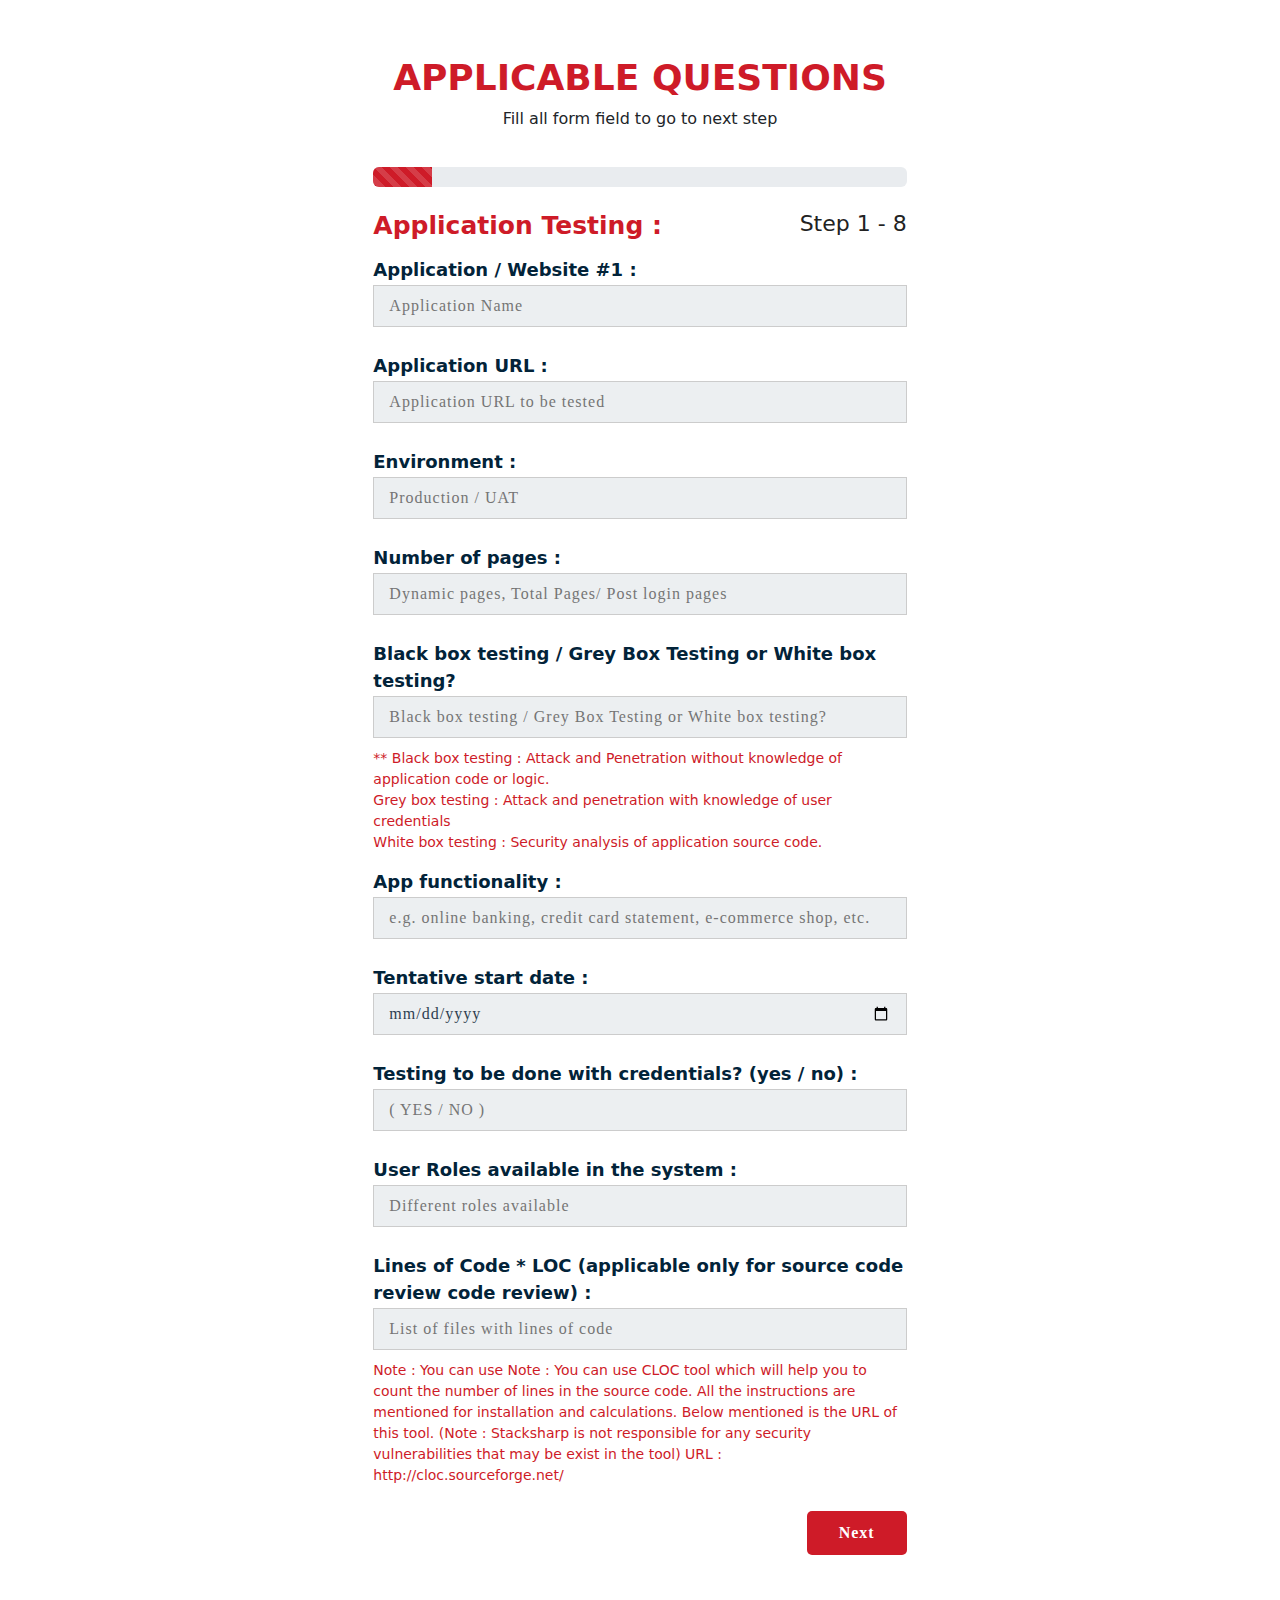
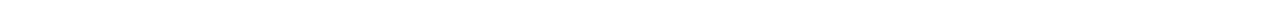
==== commit ba7e753c: "responsive box" ====
--- a/form.html
+++ b/form.html
@@ -5,11 +5,11 @@
     <meta charset="UTF-8">
     <meta http-equiv="X-UA-Compatible" content="IE=edge">
     <meta name="viewport" content="width=device-width, initial-scale=1.0">
-    <title>Form</title>
+    <title>Applicable questions</title>
     <!-- bootstrap cdn -->
     <link href="https://cdn.jsdelivr.net/npm/bootstrap@5.0.2/dist/css/bootstrap.min.css" rel="stylesheet"
         crossorigin="anonymous">
-
+<!-- custom css -->
     <link rel="stylesheet" href="./form.css">
 
 
@@ -35,19 +35,22 @@
                                 <div class="form-card">
                                     <div class="row">
                                         <div class="col-9">
-                                            <h2 class="fs-title">Application Testing:</h2>
+                                            <h2 class="fs-title">Application Testing :</h2>
                                         </div>
                                         <div class="col-3">
                                             <h2 class="steps">Step 1 - 8</h2>
                                         </div>
                                     </div>
-                                    <label class="fieldlabels">Application / Website #1: </label>
-                                    <input type="text" name="applicationname" id="applicationname" placeholder="Application Name" />
-                                    <label class="fieldlabels">Application URL: </label>
-                                    <input type="text" name="applicationurl" id="applicationurl" placeholder="Application URL to be tested" />
-                                    <label class="fieldlabels">Environment:</label>
-                                    <input type="text" name="firstenvironment" id="firstenvironment" placeholder="Production / UAT" />
-                                    <label class="fieldlabels">Number of pages:</label>
+                                    <label class="fieldlabels">Application / Website #1 : </label>
+                                    <input type="text" name="applicationname" id="applicationname"
+                                        placeholder="Application Name" />
+                                    <label class="fieldlabels">Application URL : </label>
+                                    <input type="text" name="applicationurl" id="applicationurl"
+                                        placeholder="Application URL to be tested" />
+                                    <label class="fieldlabels">Environment :</label>
+                                    <input type="text" name="firstenvironment" id="firstenvironment"
+                                        placeholder="Production / UAT" />
+                                    <label class="fieldlabels">Number of pages :</label>
                                     <input type="number" name="numberofpages" id="numberofpages"
                                         placeholder="Dynamic pages, Total Pages/ Post login pages" />
                                     <label class="fieldlabels">Black box testing / Grey Box Testing or White box
@@ -55,35 +58,36 @@
                                     <input type="text" name="boxTesting" id="boxTesting"
                                         placeholder="Black box testing / Grey Box Testing or White box testing?" />
                                     <span>
-                                        ** Black box testing: Attack and Penetration without knowledge of application
+                                        ** Black box testing : Attack and Penetration without knowledge of application
                                         code
                                         or logic.
-                                        <br> Grey box testing: Attack and penetration with knowledge of user
-                                        credentials <br> White box testing: Security analysis of application source
+                                        <br> Grey box testing : Attack and penetration with knowledge of user
+                                        credentials <br> White box testing : Security analysis of application source
                                         code.
                                     </span>
-                                    <label class="fieldlabels">App functionality:</label>
+                                    <label class="fieldlabels">App functionality :</label>
                                     <input type="text" name="firstappfunctionality" id="firstappfunctionality"
                                         placeholder="e.g. online banking, credit card statement, e-commerce shop, etc." />
-                                    <label class="fieldlabels">Tentative start date:</label>
+                                    <label class="fieldlabels">Tentative start date :</label>
                                     <input type="date" name="tentativestartdate" id="tentativestartdate"
                                         placeholder="Client’s Timeline to complete the Project" />
-                                    <label class="fieldlabels">Testing to be done with credentials? (yes / no):</label>
-                                    <input type="text" name="firsttestingcredentials" id="firsttestingcredentials" placeholder="( YES / NO )" />
-                                    <label class="fieldlabels">User Roles available in the system:</label>
+                                    <label class="fieldlabels">Testing to be done with credentials? (yes / no) :</label>
+                                    <input type="text" name="firsttestingcredentials" id="firsttestingcredentials"
+                                        placeholder="( YES / NO )" />
+                                    <label class="fieldlabels">User Roles available in the system :</label>
                                     <input type="text" name="userroles" id="userroles"
                                         placeholder="Different roles available" />
                                     <label class="fieldlabels">Lines of Code * LOC (applicable only for source code
-                                        review code review):</label>
+                                        review code review) :</label>
                                     <input type="text" name="linescode" id="linescode"
                                         placeholder="List of files with lines of code" />
                                     <span>
-                                        Note: You can use Note: You can use CLOC tool which will help you to
+                                        Note : You can use Note : You can use CLOC tool which will help you to
                                         count the number of lines in the source code. All the instructions are
                                         mentioned for installation and calculations. Below mentioned is the URL of
-                                        this tool. (Note: Stacksharp is not responsible for any security
+                                        this tool. (Note : Stacksharp is not responsible for any security
                                         vulnerabilities that may be exist in the tool)
-                                        URL: http://cloc.sourceforge.net/
+                                        URL : http://cloc.sourceforge.net/
                                     </span>
                                 </div>
                                 <input type="button" name="next" class="next action-button" value="Next" />
@@ -94,16 +98,18 @@
                                     <div class="row">
                                         <div class="col-9">
                                             <h2 class="fs-title">Mobile Application Testing (Fill in case of
-                                                applicable):</h2>
+                                                applicable) :</h2>
                                         </div>
                                         <div class="col-3">
                                             <h2 class="steps">Step 2 - 8</h2>
                                         </div>
                                     </div>
                                     <label class="fieldlabels">Application #2 </label>
-                                    <input type="text" name="application2" id="application2" placeholder="Application Name" />
+                                    <input type="text" name="application2" id="application2"
+                                        placeholder="Application Name" />
                                     <label class="fieldlabels">Does the Application communicate over http?</label>
-                                    <input type="text" name="applicationcommunicate" id="applicationcommunicate" placeholder="( Yes/No )" />
+                                    <input type="text" name="applicationcommunicate" id="applicationcommunicate"
+                                        placeholder="( Yes/No )" />
                                     <label class="fieldlabels">Application runs on which OS?</label>
                                     <input type="text" name="applicationruns" id="applicationruns"
                                         placeholder="e.g Android, iOS, Windows etc." />
@@ -111,7 +117,8 @@
                                     <input type="number" name="numberscreen" id="numberscreen"
                                         placeholder="Number of screens in the app" />
                                     <label class="fieldlabels">Environment</label>
-                                    <input type="text" name="sceondenvironment" id="sceondenvironment" placeholder="Production / UAT" />
+                                    <input type="text" name="sceondenvironment" id="sceondenvironment"
+                                        placeholder="Production / UAT" />
                                     <label class="fieldlabels">App functionality</label>
                                     <input type="text" name="sceondappfunctionality" id="sceondappfunctionality"
                                         placeholder="e.g. online banking, credit card statement, e-commerce shop, etc" />
@@ -119,7 +126,8 @@
                                     <input type="number" name="secondtestinghour" id="secondtestinghour"
                                         placeholder="Client’s Timeline to complete the Project" />
                                     <label class="fieldlabels">Testing to be done with credentials? (yes / no)</label>
-                                    <input type="text" name="sceondtestingcredentials" id="sceondtestingcredentials" placeholder="( Yes/No )" />
+                                    <input type="text" name="sceondtestingcredentials" id="sceondtestingcredentials"
+                                        placeholder="( Yes/No )" />
                                     <label class="fieldlabels">User Roles available in the system</label>
                                     <input type="text" name="sceonduserrole" id="sceonduserrole"
                                         placeholder="Specify number of roles available" />
@@ -133,32 +141,34 @@
                                 <div class="form-card">
                                     <div class="row">
                                         <div class="col-9">
-                                            <h2 class="fs-title">API Testing:</h2>
+                                            <h2 class="fs-title">API Testing :</h2>
                                         </div>
                                         <div class="col-3">
                                             <h2 class="steps">Step 3 - 8</h2>
                                         </div>
                                     </div>
                                     <label class="fieldlabels">API Url/s Mention all the APIs that will be in
-                                        scope:</label>
-                                    <input type="text" name="apiurl" id="apiurl" placeholder="Actual URL of the API used">
+                                        scope :</label>
+                                    <input type="text" name="apiurl" id="apiurl"
+                                        placeholder="Actual URL of the API used">
                                     <label class="fieldlabels">API document Workflow document of the API/s in
-                                        scope:</label>
+                                        scope :</label>
                                     <input type="text" name="apidocument" id="apidocument"
                                         placeholder="API document / workflow document">
-                                    <label class="fieldlabels">Environment:</label>
-                                    <input type="text" name="thirdenvironment" id="thirdenvironment" placeholder="Production / UAT">
-                                    <label class="fieldlabels">Demo App / Script calling the API:</label>
+                                    <label class="fieldlabels">Environment :</label>
+                                    <input type="text" name="thirdenvironment" id="thirdenvironment"
+                                        placeholder="Production / UAT">
+                                    <label class="fieldlabels">Demo App / Script calling the API :</label>
                                     <input type="text" name="demoapp" id="demoapp"
                                         placeholder="e.g. Need a demo app or script that calls the specific API to understand the parameters, values passed to the API">
-                                    <label class="fieldlabels">API calling sequence:</label>
+                                    <label class="fieldlabels">API calling sequence :</label>
                                     <input type="text" name="apicall" id="apicall"
                                         placeholder="Share the flow diagram, if not already mentioned in the API document.">
-                                    <label class="fieldlabels">Testing hours:</label>
-                                    <input type="text" name="thirdtestinghour" id="thirdtestinghour"
+                                    <label class="fieldlabels">Testing hours :</label>
+                                    <input type="number" name="thirdtestinghour" id="thirdtestinghour"
                                         placeholder="Client’s Time line to complete the Projec">
                                     <label class="fieldlabels">Is there a API key required to call a specific
-                                        API?:</label>
+                                        API? :</label>
                                     <input type="text" name="apikey" id="apikey" placeholder="Yes / No">
                                     <span>If Yes, will need the API Key</span>
                                 </div>
@@ -171,20 +181,21 @@
                                 <div class="form-card">
                                     <div class="row">
                                         <div class="col-9">
-                                            <h2 class="fs-title">Network Assessment (if Required):</h2>
+                                            <h2 class="fs-title">Network Assessment (if Required) :</h2>
                                         </div>
                                         <div class="col-3">
                                             <h2 class="steps">Step 4 - 8</h2>
                                         </div>
                                     </div>
-                                    <label class="fieldlabels">Number of external IPs in the network:</label>
+                                    <label class="fieldlabels">Number of external IPs in the network :</label>
                                     <input type="text" name="externalip" id="externalip" placeholder="Number of IPs">
-                                    <label class="fieldlabels">Number of internal IPs in the network:</label>
+                                    <label class="fieldlabels">Number of internal IPs in the network :</label>
                                     <input type="text" name="internalip" id="internalip" placeholder="Number of IPs">
-                                    <label class="fieldlabels">Onsite / offsite:</label>
+                                    <label class="fieldlabels">Onsite / offsite :</label>
                                     <input type="text" name="onsite" id="onsite" placeholder="On-site / Off-site">
-                                    <label class="fieldlabels">Network architecture diagram:</label>
-                                    <input type="file" name="networkdiagram" id="networkdiagram" placeholder="Network architecture diagram">
+                                    <label class="fieldlabels">Network architecture diagram :</label>
+                                    <input type="file" name="networkdiagram" id="networkdiagram"
+                                        placeholder="Network architecture diagram">
                                 </div>
                                 <input type="button" name="next" class="next action-button" value="Next" />
                                 <input type="button" name="previous" class="previous action-button-previous"
@@ -195,31 +206,35 @@
                                 <div class="form-card">
                                     <div class="row">
                                         <div class="col-9">
-                                            <h2 class="fs-title">Cloud Security Assessment (If Required):</h2>
+                                            <h2 class="fs-title">Cloud Security Assessment (If Required) :</h2>
                                         </div>
                                         <div class="col-3">
                                             <h2 class="steps">Step 5 - 8</h2>
                                         </div>
                                     </div>
                                     <label class="fieldlabels">How many services are hosted in the cloud infrastructure
-                                        (please share the list of services):</label>
-                                    <input type="text" name="manyservice" id="manyservice" placeholder="How many services are hosted">
+                                        (please share the list of services) :</label>
+                                    <input type="text" name="manyservice" id="manyservice"
+                                        placeholder="How many services are hosted">
                                     <label class="fieldlabels">Architecture / policy documentation for the in- scope
-                                        infrastructure/application:</label>
+                                        infrastructure/application :</label>
                                     <input type="text" name="policydocument" id="policydocument"
                                         placeholder="Architecture / policy documentation">
-                                    <label class="fieldlabels">No of environments in the cloud infrastructure:</label>
-                                    <input type="text" name="noenvironment" id="noenvironment" placeholder="i.e. AWS Organization">
+                                    <label class="fieldlabels">No of environments in the cloud infrastructure :</label>
+                                    <input type="text" name="noenvironment" id="noenvironment"
+                                        placeholder="i.e. AWS Organization">
                                     <label class="fieldlabels">If your cloud environment hosts code as infrastructure,
-                                        please provide the user roles who can access the code:</label>
-                                    <input type="text" name="developeruser" id="developeruser" placeholder="e.g. developer user">
+                                        please provide the user roles who can access the code :</label>
+                                    <input type="text" name="developeruser" id="developeruser"
+                                        placeholder="e.g. developer user">
                                     <label class="fieldlabels">List of user roles currently available in the cloud
-                                        environment (active users enabled in the cloud):</label>
+                                        environment (active users enabled in the cloud) :</label>
                                     <input type="text" name="listuser" id="listuser"
                                         placeholder="List of user roles currently available">
                                     <label class="fieldlabels">Process documents i.e. IT security policy, User
-                                        management, Data Security, Password Policy:</label>
-                                    <input type="text" name="processdocument" id="processdocument" placeholder="Process documents">
+                                        management, Data Security, Password Policy :</label>
+                                    <input type="text" name="processdocument" id="processdocument"
+                                        placeholder="Process documents">
                                 </div>
                                 <input type="button" name="next" class="next action-button" value="Next" />
                                 <input type="button" name="previous" class="previous action-button-previous"
@@ -231,7 +246,7 @@
                                     <div class="row">
                                         <div class="col-9">
                                             <h2 class="fs-title">Application Architecture Diagrams (if
-                                                available/applicable):</h2>
+                                                available/applicable) :</h2>
                                         </div>
                                         <div class="col-3">
                                             <h2 class="steps">Step 6 - 8</h2>
@@ -239,7 +254,7 @@
                                     </div>
                                     <label class="fieldlabels">Please include any relevant application architecture
                                         diagrams with this questionnaire, to help us better understand the scope and
-                                        estimate the effort involved:</label>
+                                        estimate the effort involved :</label>
                                     <input type="file" name="diagramfile" id="diagramfile">
 
                                 </div>
@@ -252,7 +267,7 @@
                                 <div class="form-card">
                                     <div class="row">
                                         <div class="col-9">
-                                            <h2 class="fs-title">Environment for testing:</h2>
+                                            <h2 class="fs-title">Environment for testing :</h2>
                                         </div>
                                         <div class="col-3">
                                             <h2 class="steps">Step 7 - 8</h2>
@@ -275,7 +290,7 @@
                                 <div class="form-card">
                                     <div class="row">
                                         <div class="col-9">
-                                            <h2 class="fs-title">Access to the application:</h2>
+                                            <h2 class="fs-title">Access to the application :</h2>
                                         </div>
                                         <div class="col-3">
                                             <h2 class="steps">Step 8 - 8</h2>
@@ -283,16 +298,16 @@
                                     </div>
                                     <label class="fieldlabels">Access to the target application, can be provided to
                                         StackSharp in any one of the
-                                        below mentioned options to perform remote testing:</label>
-                                    <p>For UAT application testing:</p>
+                                        below mentioned options to perform remote testing :</label>
+                                    <p>For UAT application testing :</p>
                                     <p>1) Whitelist StackSharp source IP addresses to access the target application.</p>
                                     <p>2) Client company to create a VPN tunnel to establish a secure connection</p>
                                     <p>between Stacksharp and target network.</p>
-                                    <label class="fieldlabels">For Production application testing:</label>
+                                    <label class="fieldlabels">For Production application testing :</label>
                                     <p>1) After authorizations and permissions provided by the client, Stacksharp can
                                         access the in-scope targets over internet.</p>
                                 </div>
-                                <input type="button" name="next" class="next action-button" value="Submit" />
+                                <input type="submit" name="next" class="next action-button" value="Submit" />
                                 <input type="button" name="previous" class="previous action-button-previous"
                                     value="Previous" />
                             </fieldset>
@@ -302,12 +317,14 @@
                                     <br><br>
                                     <h2 class="purple-text text-center"><strong>SUCCESS !</strong></h2> <br>
                                     <div class="row justify-content-center">
-                                        <div class="col-3"> <img src="https://cdn.pixabay.com/photo/2016/03/31/14/37/check-mark-1292787_1280.png"
+                                        <div class="col-3"> <img
+                                                src="https://cdn.pixabay.com/photo/2016/03/31/14/37/check-mark-1292787_1280.png"
                                                 class="fit-image"> </div>
                                     </div> <br><br>
                                     <div class="row justify-content-center">
                                         <div class="col-9 text-center">
-                                            <h5 class="purple-text text-center">You Have Successfully fillup the form</h5>
+                                            <h5 class="purple-text text-center">You Have Successfully fillup the form
+                                            </h5>
                                         </div>
                                     </div>
                                 </div>
@@ -318,164 +335,16 @@
             </div>
         </div>
     </section>
-   
+
     <script src="https://cdnjs.cloudflare.com/ajax/libs/jquery/3.6.0/jquery.min.js"
         integrity="sha512-894YE6QWD5I59HgZOGReFYm4dnWc1Qt5NtvYSaNcOP+u1T9qYdvdihz0PPSiiqn/+/3e7Jo4EaG7TubfWGUrMQ=="
         crossorigin="anonymous" referrerpolicy="no-referrer"></script>
+
     <script src="//ajax.googleapis.com/ajax/libs/jquery/2.0.3/jquery.min.js"></script>
 
-    <script>
-        // php ajax
-        $(document).ready(function () {
-         $("form").submit(function (event) {
-            var formData = {
-                applicationname: $("#applicationname").val(),
-                applicationurl: $("#applicationurl").val(),
-                firstenvironment: $("#firstenvironment").val(),
-                numberofpages: $("#numberofpages").val(),
-                boxTesting: $("#boxTesting").val(),
-                firstappfunctionality: $("#firstappfunctionality").val(),
-                tentativestartdate: $("#tentativestartdate").val(),
-                firsttestingcredentials: $("#firsttestingcredentials").val(),
-                userroles: $("#userroles").val(),
-                linescode: $("#linescode").val(),
-
-
-                application2: $("#application2").val(),
-                applicationcommunicate: $("#applicationcommunicate").val(),
-                applicationruns: $("#applicationruns").val(),
-                numberscreen: $("#numberscreen").val(),
-                sceondenvironment: $("#sceondenvironment").val(),
-                sceondappfunctionality: $("#sceondappfunctionality").val(),
-                secondtestinghour: $("#secondtestinghour").val(),
-                sceondtestingcredentials: $("#sceondtestingcredentials").val(),
-                sceonduserrole: $("#sceonduserrole").val(),
-
-
-
-                apiurl: $("#apiurl").val(),
-                apidocument: $("#apidocument").val(),
-                thirdenvironment: $("#thirdenvironment").val(),
-                demoapp: $("#demoapp").val(),
-                apicall: $("#apicall").val(),
-                thirdtestinghour: $("#thirdtestinghour").val(),
-                apikey: $("#apikey").val(),
-
-
-
-                externalip: $("#externalip").val(),
-                internalip: $("#internalip").val(),
-                onsite: $("#onsite").val(),
-                networkdiagram: $("#networkdiagram").val(),
-
-
-                manyservice: $("#manyservice").val(),
-                policydocument: $("#policydocument").val(),
-                noenvironment: $("#noenvironment").val(),
-                developeruser: $("#developeruser").val(),
-                listuser: $("#listuser").val(),
-                processdocument: $("#processdocument").val(),
-
-
-                diagramfile: $("#diagramfile").val(),
-
-        
-
-            };
-           
-            $.ajax({
-               type: "POST",
-               url: "https://lancerswork.info/SoniaProjects/stacksharp/formemail.php",
-               data: formData,
-               dataType: "json",
-               encode: true,
-            }).done(function (data) {
-               console.log(data);
-            });
-
-            event.preventDefault();
-         });
-      });
-
-
-        // next previous
-
-        $(document).ready(function () {
-            var current_fs, next_fs, previous_fs; //fieldsets
-            var opacity;
-            var current = 1;
-            var steps = $("fieldset").length;
-
-            setProgressBar(current);
-
-            $(".next").click(function () {
-
-                current_fs = $(this).parent();
-                next_fs = $(this).parent().next();
-
-                //Add Class Active
-                $("#progressbar li").eq($("fieldset").index(next_fs)).addClass("active");
-
-                //show the next fieldset
-                next_fs.show();
-                //hide the current fieldset with style
-                current_fs.animate({ opacity: 0 }, {
-                    step: function (now) {
-                        // for making fielset appear animation
-                        opacity = 1 - now;
-
-                        current_fs.css({
-                            'display': 'none',
-                            'position': 'relative'
-                        });
-                        next_fs.css({ 'opacity': opacity });
-                    },
-                    duration: 500
-                });
-                setProgressBar(++current);
-            });
-
-            $(".previous").click(function () {
-
-                current_fs = $(this).parent();
-                previous_fs = $(this).parent().prev();
-
-                //Remove class active
-                $("#progressbar li").eq($("fieldset").index(current_fs)).removeClass("active");
-
-                //show the previous fieldset
-                previous_fs.show();
-
-                //hide the current fieldset with style
-                current_fs.animate({ opacity: 0 }, {
-                    step: function (now) {
-                        // for making fielset appear animation
-                        opacity = 1 - now;
-
-                        current_fs.css({
-                            'display': 'none',
-                            'position': 'relative'
-                        });
-                        previous_fs.css({ 'opacity': opacity });
-                    },
-                    duration: 500
-                });
-                setProgressBar(--current);
-            });
-
-            function setProgressBar(curStep) {
-                var percent = parseFloat(100 / steps) * curStep;
-                percent = percent.toFixed();
-                $(".progress-bar")
-                    .css("width", percent + "%")
-            }
-
-            $(".submit").click(function () {
-                return false;
-            })
-
-        });
-    </script>
+
+    <script src="./form.js"></script>
+
 </body>
 
 </html>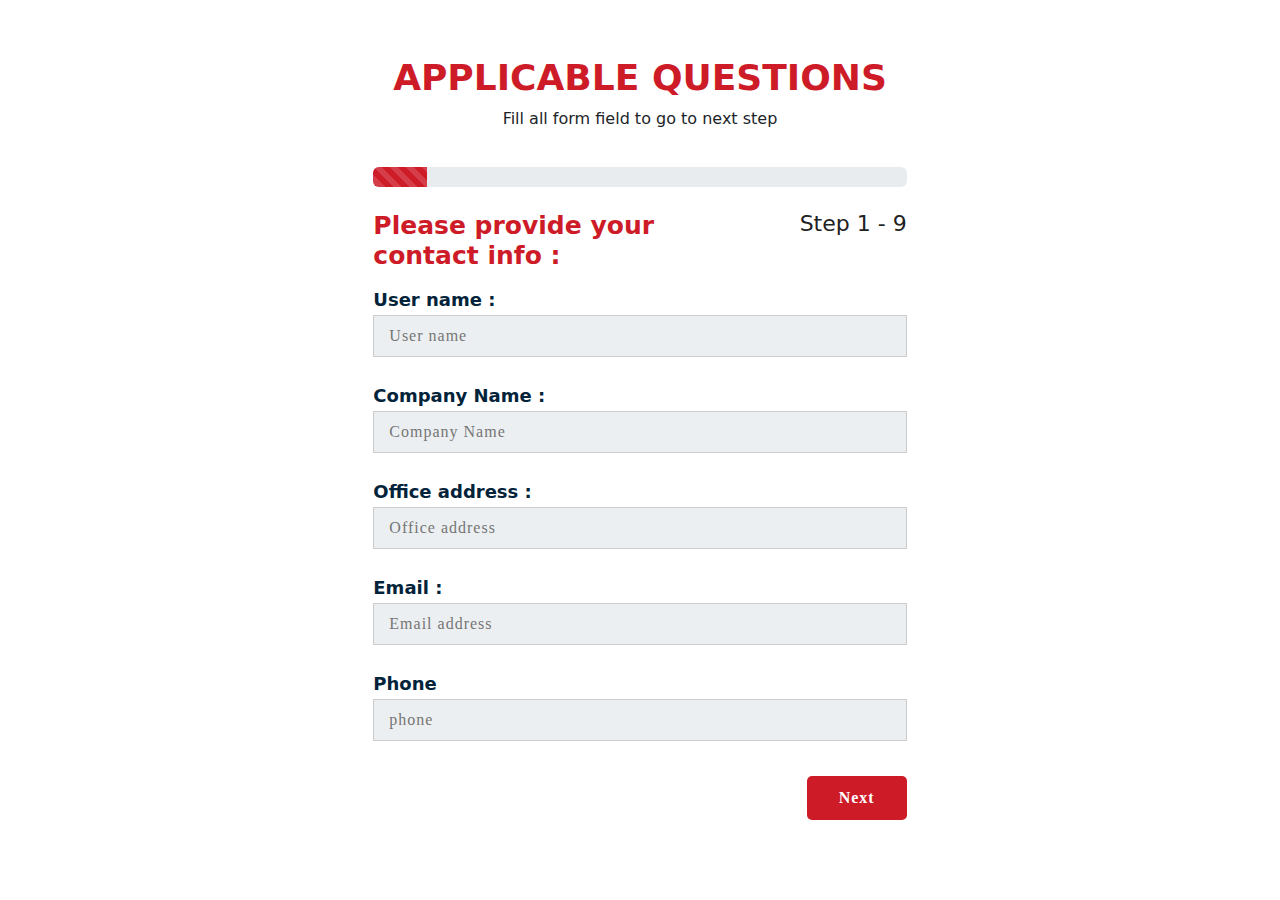
==== commit 855a1e2a: "form new section" ====
--- a/form.html
+++ b/form.html
@@ -9,7 +9,7 @@
     <!-- bootstrap cdn -->
     <link href="https://cdn.jsdelivr.net/npm/bootstrap@5.0.2/dist/css/bootstrap.min.css" rel="stylesheet"
         crossorigin="anonymous">
-<!-- custom css -->
+    <!-- custom css -->
     <link rel="stylesheet" href="./form.css">
 
 
@@ -29,16 +29,41 @@
                                 <div class="progress-bar progress-bar-striped progress-bar-animated" role="progressbar"
                                     aria-valuemin="0" aria-valuemax="100"></div>
                             </div> <br> <!-- fieldsets -->
-
                             <!-- section one -->
                             <fieldset>
                                 <div class="form-card">
                                     <div class="row">
                                         <div class="col-9">
+                                            <h2 class="fs-title">Please provide your contact info :</h2>
+                                        </div>
+                                        <div class="col-3">
+                                            <h2 class="steps">Step 1 - 9</h2>
+                                        </div>
+                                    </div>
+                                    <label class="fieldlabels">User name :</label>
+                                    <input type="text" name="username" id="username" placeholder="User name" />
+                                    <label class="fieldlabels">Company Name :</label>
+                                    <input type="text" name="companyname" id="companyname" placeholder="Company Name" />
+                                    <label class="fieldlabels">Office address :</label>
+                                    <input type="text" name="officeaddress" id="officeaddress"
+                                        placeholder="Office address" />
+                                    <label class="fieldlabels">Email :</label>
+                                    <input type="number" name="emailaddress" id="emailaddress"
+                                        placeholder="Email address" />
+                                    <label class="fieldlabels">Phone</label>
+                                    <input type="text" name="phonenumber" id="phonenumber" placeholder="phone" />
+                                </div>
+                                <input type="button" name="next" class="next action-button" value="Next" />
+                            </fieldset>
+                            <!-- section two -->
+                            <fieldset>
+                                <div class="form-card">
+                                    <div class="row">
+                                        <div class="col-9">
                                             <h2 class="fs-title">Application Testing :</h2>
                                         </div>
                                         <div class="col-3">
-                                            <h2 class="steps">Step 1 - 8</h2>
+                                            <h2 class="steps">Step 2 - 9</h2>
                                         </div>
                                     </div>
                                     <label class="fieldlabels">Application / Website #1 : </label>
@@ -92,7 +117,7 @@
                                 </div>
                                 <input type="button" name="next" class="next action-button" value="Next" />
                             </fieldset>
-                            <!-- section two -->
+                            <!-- section three -->
                             <fieldset>
                                 <div class="form-card">
                                     <div class="row">
@@ -101,7 +126,7 @@
                                                 applicable) :</h2>
                                         </div>
                                         <div class="col-3">
-                                            <h2 class="steps">Step 2 - 8</h2>
+                                            <h2 class="steps">Step 3 - 9</h2>
                                         </div>
                                     </div>
                                     <label class="fieldlabels">Application #2 </label>
@@ -136,7 +161,7 @@
                                 <input type="button" name="previous" class="previous action-button-previous"
                                     value="Previous" />
                             </fieldset>
-                            <!-- section three -->
+                            <!-- section four -->
                             <fieldset>
                                 <div class="form-card">
                                     <div class="row">
@@ -144,7 +169,7 @@
                                             <h2 class="fs-title">API Testing :</h2>
                                         </div>
                                         <div class="col-3">
-                                            <h2 class="steps">Step 3 - 8</h2>
+                                            <h2 class="steps">Step 4 - 9</h2>
                                         </div>
                                     </div>
                                     <label class="fieldlabels">API Url/s Mention all the APIs that will be in
@@ -176,7 +201,7 @@
                                 <input type="button" name="previous" class="previous action-button-previous"
                                     value="Previous" />
                             </fieldset>
-                            <!-- section four -->
+                            <!-- section five -->
                             <fieldset>
                                 <div class="form-card">
                                     <div class="row">
@@ -184,7 +209,7 @@
                                             <h2 class="fs-title">Network Assessment (if Required) :</h2>
                                         </div>
                                         <div class="col-3">
-                                            <h2 class="steps">Step 4 - 8</h2>
+                                            <h2 class="steps">Step 5 - 9</h2>
                                         </div>
                                     </div>
                                     <label class="fieldlabels">Number of external IPs in the network :</label>
@@ -201,7 +226,7 @@
                                 <input type="button" name="previous" class="previous action-button-previous"
                                     value="Previous" />
                             </fieldset>
-                            <!-- section five -->
+                            <!-- section six -->
                             <fieldset>
                                 <div class="form-card">
                                     <div class="row">
@@ -209,7 +234,7 @@
                                             <h2 class="fs-title">Cloud Security Assessment (If Required) :</h2>
                                         </div>
                                         <div class="col-3">
-                                            <h2 class="steps">Step 5 - 8</h2>
+                                            <h2 class="steps">Step 6 - 9</h2>
                                         </div>
                                     </div>
                                     <label class="fieldlabels">How many services are hosted in the cloud infrastructure
@@ -240,7 +265,7 @@
                                 <input type="button" name="previous" class="previous action-button-previous"
                                     value="Previous" />
                             </fieldset>
-                            <!-- section six -->
+                            <!-- section seven -->
                             <fieldset>
                                 <div class="form-card">
                                     <div class="row">
@@ -249,7 +274,7 @@
                                                 available/applicable) :</h2>
                                         </div>
                                         <div class="col-3">
-                                            <h2 class="steps">Step 6 - 8</h2>
+                                            <h2 class="steps">Step 7 - 9</h2>
                                         </div>
                                     </div>
                                     <label class="fieldlabels">Please include any relevant application architecture
@@ -262,7 +287,7 @@
                                 <input type="button" name="previous" class="previous action-button-previous"
                                     value="Previous" />
                             </fieldset>
-                            <!-- section seven -->
+                            <!-- section eight -->
                             <fieldset>
                                 <div class="form-card">
                                     <div class="row">
@@ -270,7 +295,7 @@
                                             <h2 class="fs-title">Environment for testing :</h2>
                                         </div>
                                         <div class="col-3">
-                                            <h2 class="steps">Step 7 - 8</h2>
+                                            <h2 class="steps">Step 8 - 9</h2>
                                         </div>
                                     </div>
                                     <label class="fieldlabels">If application to be tested on production environment,
@@ -285,7 +310,7 @@
                                 <input type="button" name="previous" class="previous action-button-previous"
                                     value="Previous" />
                             </fieldset>
-                            <!-- section eight -->
+                            <!-- section nine -->
                             <fieldset>
                                 <div class="form-card">
                                     <div class="row">
@@ -293,7 +318,7 @@
                                             <h2 class="fs-title">Access to the application :</h2>
                                         </div>
                                         <div class="col-3">
-                                            <h2 class="steps">Step 8 - 8</h2>
+                                            <h2 class="steps">Step 9 - 9</h2>
                                         </div>
                                     </div>
                                     <label class="fieldlabels">Access to the target application, can be provided to
--- a/form.css
+++ b/form.css
@@ -121,10 +121,10 @@
 
 .fs-title {
     font-size: 25px;
-color: #ce1b28;
-margin-bottom: 15px;
-text-align: left;
-font-weight: 700;
+    color: #ce1b28;
+    margin-bottom: 15px;
+    text-align: left;
+    font-weight: 700;
 }
 
 .purple-text {
@@ -134,10 +134,10 @@
 
 .steps {
     font-size: 22px;
-color: #222;
-margin-bottom: 10px;
-font-weight: 400;
-text-align: right;
+    color: #222;
+    margin-bottom: 10px;
+    font-weight: 400;
+    text-align: right;
 }
 
 .fieldlabels {
@@ -159,7 +159,8 @@
     width: 100%;
     object-fit: cover
 }
-.form-card span{
+
+.form-card span {
     color: #ce1b28;
     text-align: left;
     font-size: 14px;
@@ -167,4 +168,14 @@
     margin-top: -15px;
     margin-bottom: 15px;
     display: block;
+}
+
+@media screen and (max-width: 778px) {
+    .fs-title {
+        font-size: 13px;
+    }
+
+    .steps {
+        font-size: 13px;
+    }
 }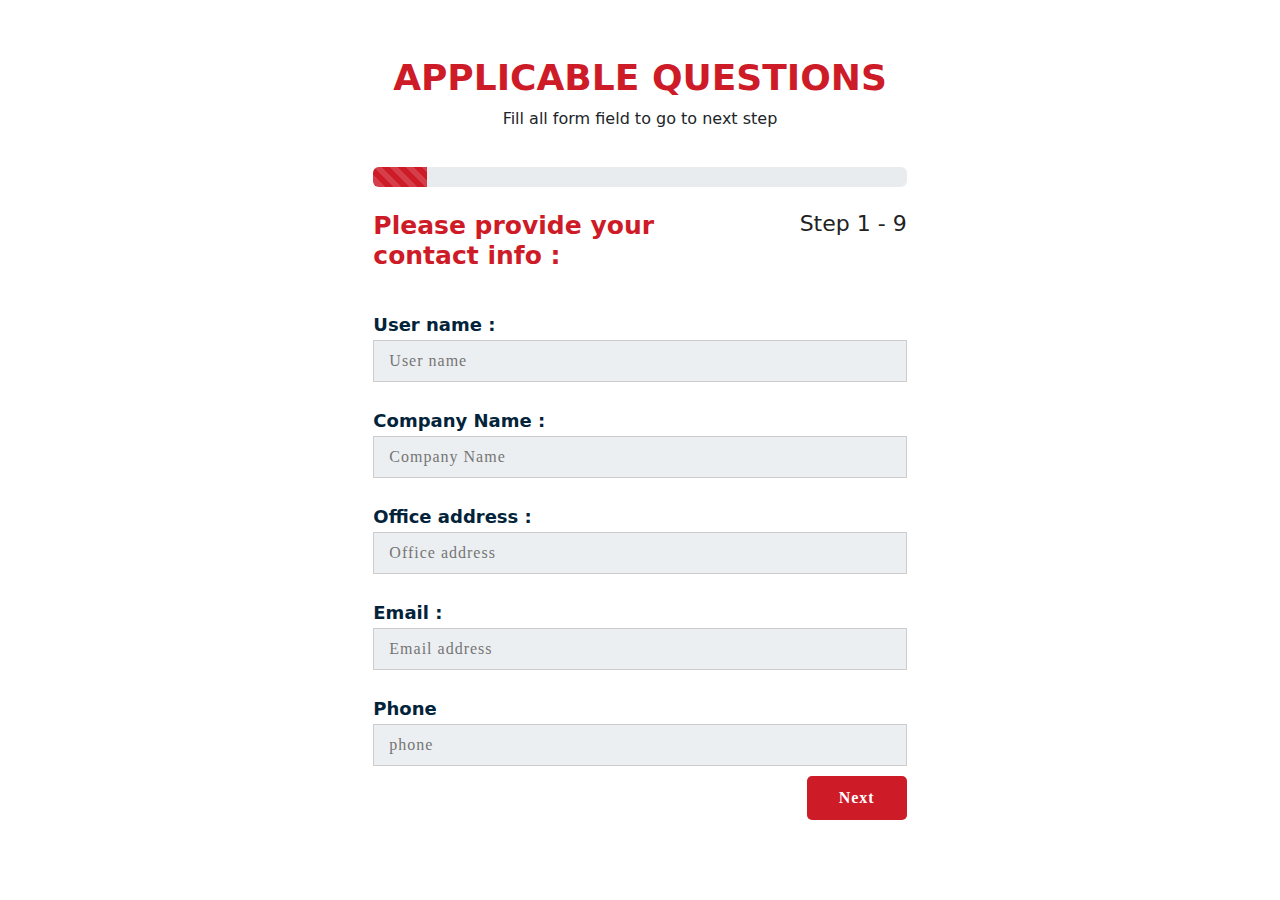
==== commit 27e138e8: "form validation add" ====
--- a/form.html
+++ b/form.html
@@ -41,19 +41,26 @@
                                         </div>
                                     </div>
                                     <label class="fieldlabels">User name :</label>
-                                    <input type="text" name="username" id="username" placeholder="User name" />
+                                    <input type="text" name="username" id="username" placeholder="User name" required />
+                                    <div id="showusername"></div>
                                     <label class="fieldlabels">Company Name :</label>
-                                    <input type="text" name="companyname" id="companyname" placeholder="Company Name" />
+                                    <input type="text" name="companyname" id="companyname" placeholder="Company Name"
+                                        required />
+                                    <div id="showcompany"></div>
                                     <label class="fieldlabels">Office address :</label>
                                     <input type="text" name="officeaddress" id="officeaddress"
-                                        placeholder="Office address" />
+                                        placeholder="Office address" required />
                                     <label class="fieldlabels">Email :</label>
-                                    <input type="number" name="emailaddress" id="emailaddress"
-                                        placeholder="Email address" />
+                                    <input type="email" name="emailaddress" id="emailaddress"
+                                        placeholder="Email address" required />
+                                    <div id="showemailaddress"></div>
                                     <label class="fieldlabels">Phone</label>
-                                    <input type="text" name="phonenumber" id="phonenumber" placeholder="phone" />
-                                </div>
-                                <input type="button" name="next" class="next action-button" value="Next" />
+                                    <input type="tel" name="phonenumber" id="phonenumber" placeholder="phone"
+                                        required />
+                                    <div id="showphonenumber"></div>
+                                </div>
+                                <input type="button" onclick="requirement()" id="nextclick"
+                                    class="nextclick action-button" value="Next" />
                             </fieldset>
                             <!-- section two -->
                             <fieldset>
@@ -116,6 +123,8 @@
                                     </span>
                                 </div>
                                 <input type="button" name="next" class="next action-button" value="Next" />
+                                <input type="button" name="previous" class="previous action-button-previous"
+                                    value="Previous" />
                             </fieldset>
                             <!-- section three -->
                             <fieldset>
@@ -370,6 +379,89 @@
 
     <script src="./form.js"></script>
 
+    <script>
+        $(function () {
+            $("input[name='phonenumber']").on('input', function (e) {
+                $(this).val($(this).val().replace(/[^0-9]/g, ''));
+            });
+        });
+
+        function requirement() {
+
+            var username = document.getElementById("username").value;
+            var companyname = document.getElementById("companyname").value;
+            // var emailaddress = document.getElementById("emailaddress").value;
+            var phonenumber = document.getElementById("phonenumber").value;
+            if (username === "") {
+                document.getElementById("showusername").innerHTML = `<p style="color: red; margin-bottom: 0px !important;"><b>Please enter your user name</b></p>`
+            }
+            else if (companyname === "") {
+                document.getElementById("showcompany").innerHTML = `<p style="color: red; margin-bottom: 0px !important;"><b>Please enter your company name</b></p>`
+            }
+            else if (!document.getElementById("emailaddress").checkValidity()) {
+                document.getElementById("showemailaddress").innerHTML = `<p style="color: red; margin-bottom: 0px !important;"><b>Please enter valid email</b></p>`
+           }
+            else if (phonenumber === "") {
+                document.getElementById("showphonenumber").innerHTML = `<p style="color: red; margin-bottom: 0px !important;"><b>Please enter your phone number</b></p>`
+            }
+            else {
+                console.log('fail', username);
+                document.getElementById("showusername").innerHTML = null;
+                document.getElementById("showcompany").innerHTML = null;
+                 document.getElementById("showemailaddress").innerHTML = null;
+                document.getElementById("showphonenumber").innerHTML = null;
+                $(document).ready(function () {
+
+                    var current_fs, next_fs, previous_fs;
+                    var opacity;
+                    var current = 1;
+                    var steps = $("fieldset").length;
+                    setProgressBar(current);
+
+                    $("#nextclick").click(function () {
+
+                        current_fs = $(this).parent();
+                        next_fs = $(this).parent().next();
+
+                        //Add Class Active
+                        $("#progressbar li").eq($("fieldset").index(next_fs)).addClass("active");
+
+                        //show the next fieldset
+                        next_fs.show();
+                        //hide the current fieldset with style
+                        current_fs.animate({ opacity: 0 }, {
+                            step: function (now) {
+                                // for making fielset appear animation
+                                opacity = 1 - now;
+
+                                current_fs.css({
+                                    'display': 'none',
+                                    'position': 'relative'
+                                });
+                                next_fs.css({ 'opacity': opacity });
+                            },
+                            duration: 500
+                        });
+                        setProgressBar(++current);
+                    });
+
+
+                    function setProgressBar(curStep) {
+                        var percent = parseFloat(100 / steps) * curStep;
+                        percent = percent.toFixed();
+                        $(".progress-bar")
+                            .css("width", percent + "%")
+                    }
+
+
+
+                });
+            }
+
+        }
+
+    </script>
+
 </body>
 
 </html>--- a/form.css
+++ b/form.css
@@ -45,7 +45,7 @@
     padding: 8px 15px 8px 15px;
     border: 1px solid #ccc;
     border-radius: 0px;
-    margin-bottom: 25px;
+    /* margin-bottom: 25px; */
     margin-top: 2px;
     width: 100%;
     box-sizing: border-box;
@@ -145,6 +145,7 @@
     text-align: left;
     font-size: 18px;
     font-weight: 700;
+    margin-top: 25px;
 }
 
 .progress {
